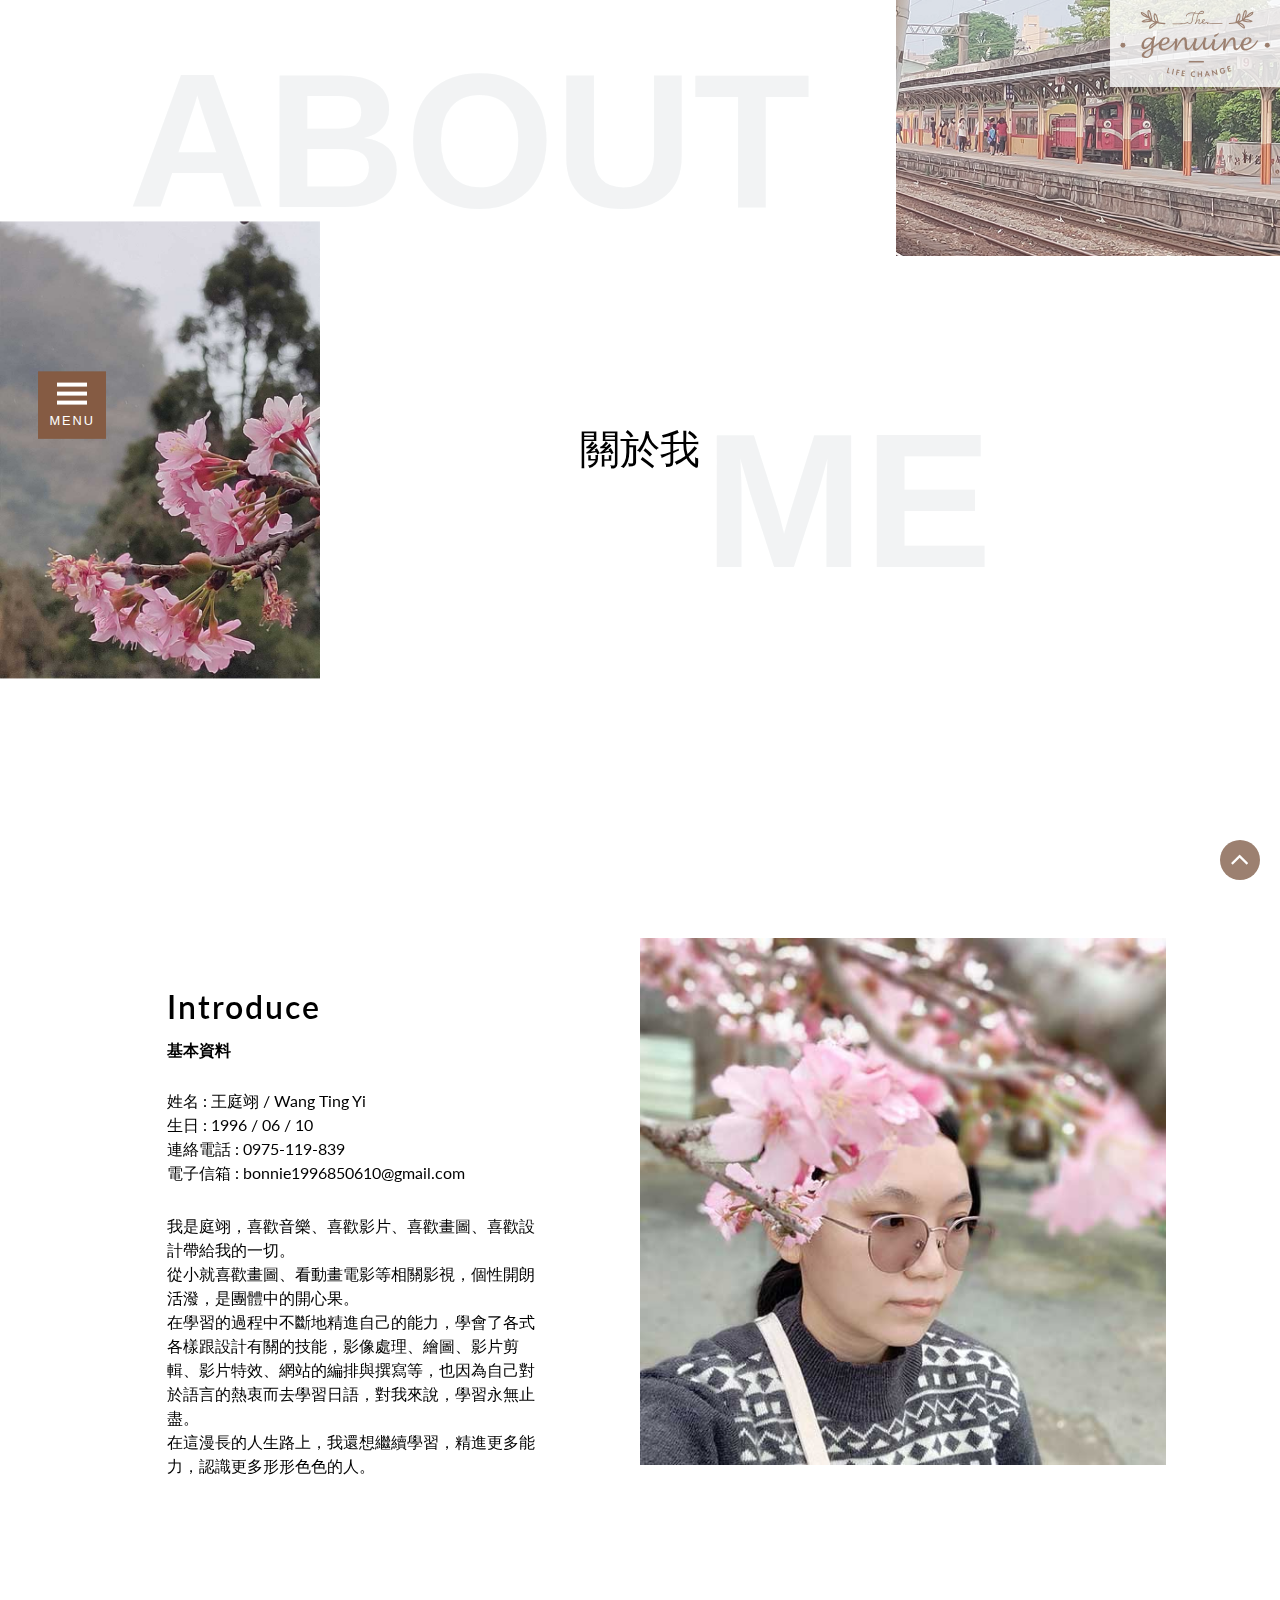
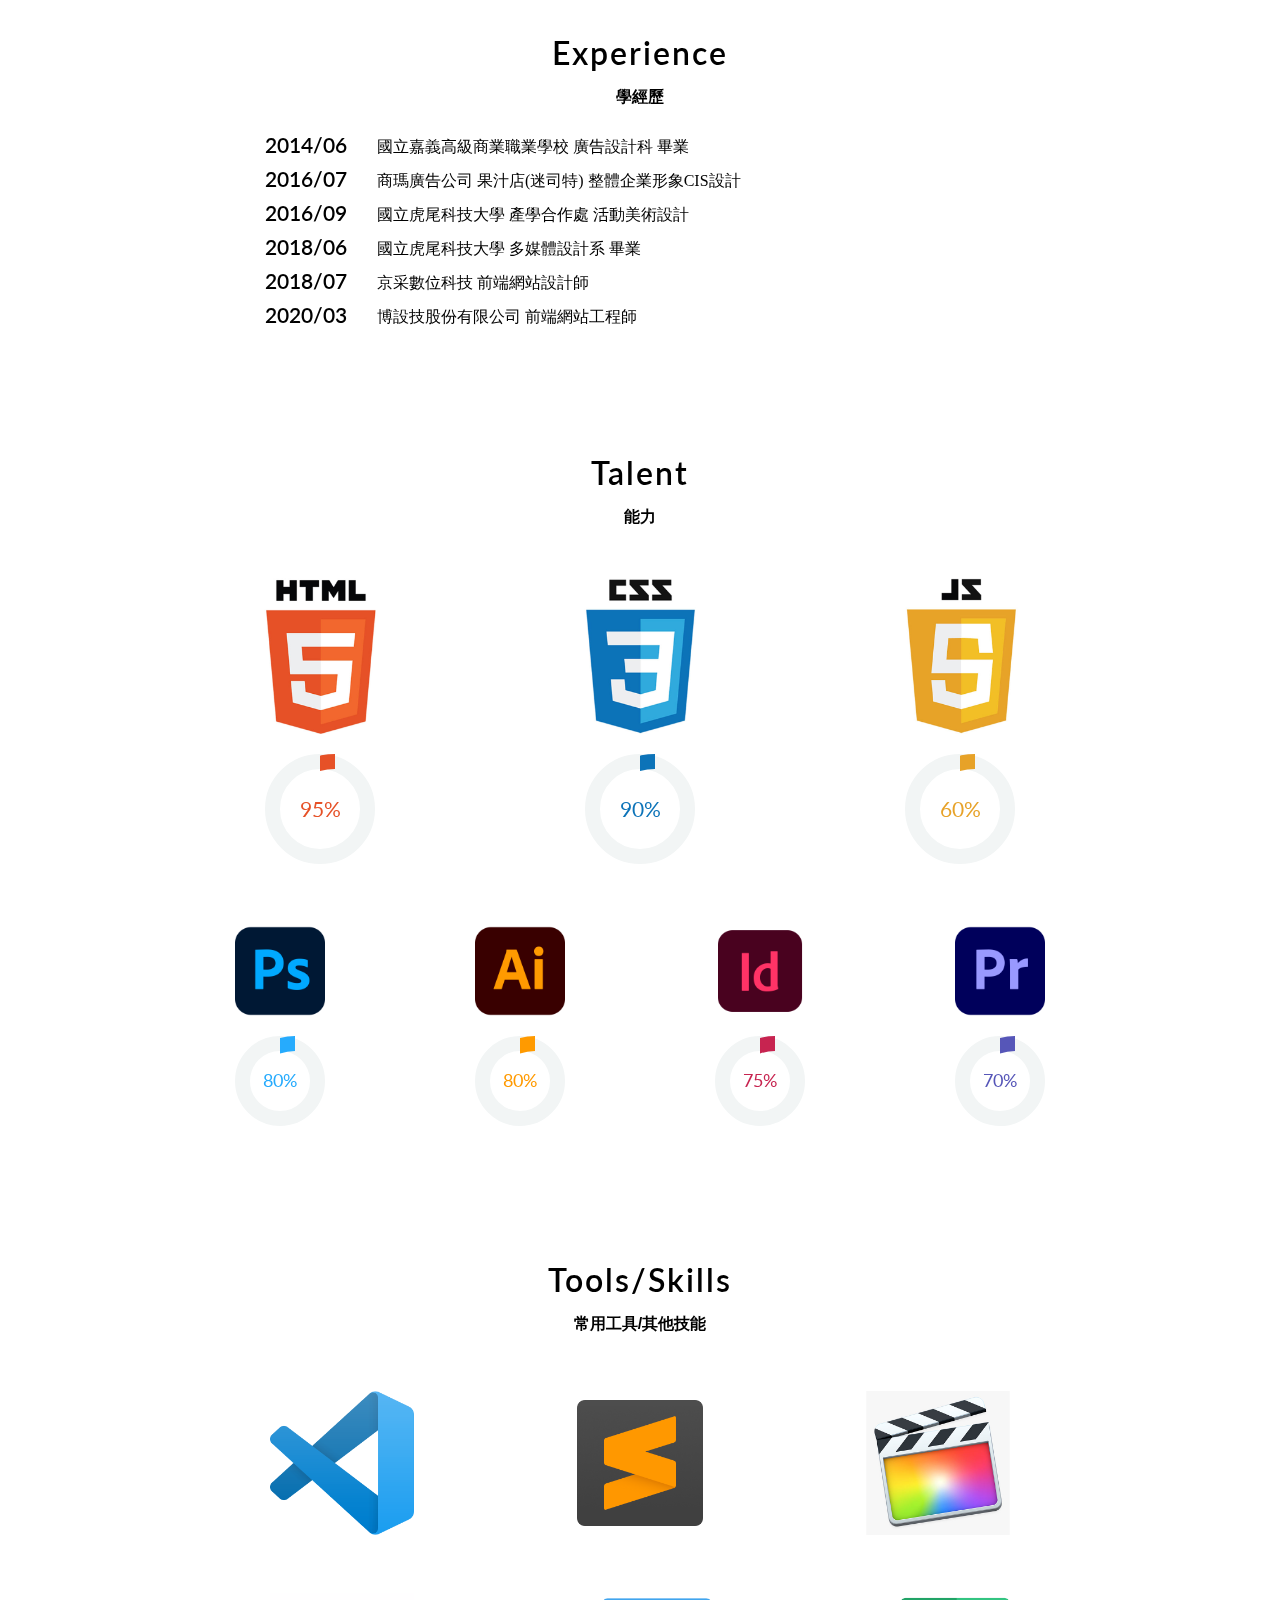
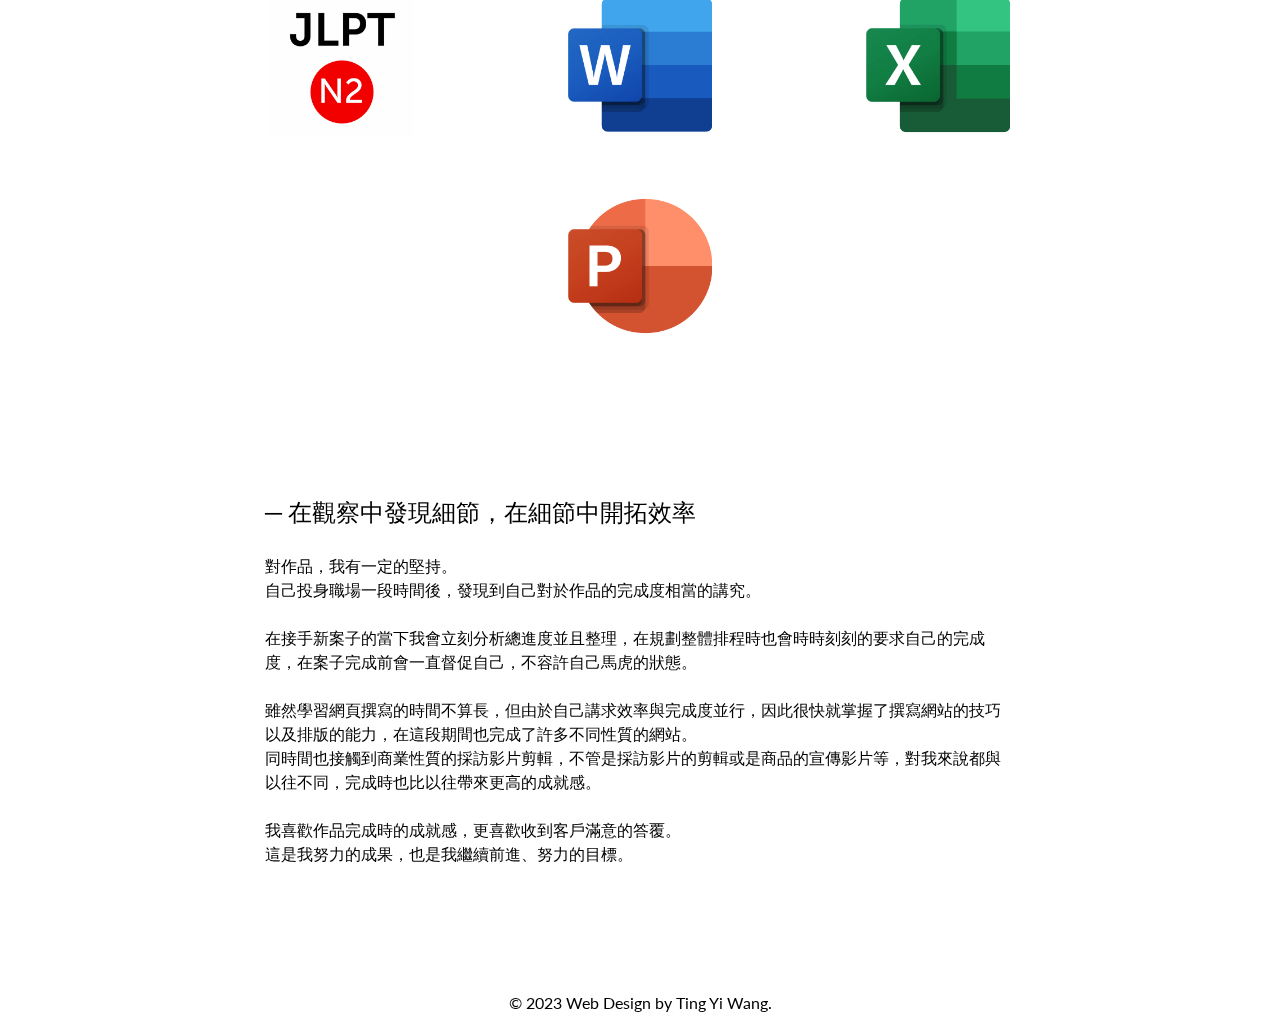
==== about.html @ 90ee5b75 "Add files via upload" ====
<!doctype html>
<html>
<head>
	<meta charset="utf-8">
	<meta name="viewport" content="width=device-width, initial-scale=1.0, user-scalable=no">
	<title>Genuine - About Me │ Unofficial Site</title>
	<meta name="keywords" content="關鍵字">
	<meta name="description" content="Portfolio Introduction By Ting Yi Wang">
	<meta name="robots" content="noindex">

	<link rel="icon" href="images/favicon.svg">
	<link rel="stylesheet" href="css/font-awesome.min.css">
	<link href="https://fonts.googleapis.com/css?family=Lato&display=swap" rel="stylesheet">
	<link rel="stylesheet" href="https://cdn.jsdelivr.net/npm/bootstrap@4.6.0/dist/css/bootstrap.min.css" integrity="sha384-B0vP5xmATw1+K9KRQjQERJvTumQW0nPEzvF6L/Z6nronJ3oUOFUFpCjEUQouq2+l" crossorigin="anonymous">
	<link rel="stylesheet" href="css/style.css">
	<link rel="stylesheet" href="css/index.css">
	<link rel="stylesheet" href="css/about.css">
	<link rel="stylesheet" href="css/progress.css">
	
	<script src="https://code.jquery.com/jquery-1.12.4.min.js" integrity="sha256-ZosEbRLbNQzLpnKIkEdrPv7lOy9C27hHQ+Xp8a4MxAQ=" crossorigin="anonymous"></script>
	<script src="js/browserUpdate.js"></script>
	<script src="js/style.js" ></script>
	<!--[if lt IE 9]><script src="http://html5shiv.googlecode.com/svn/trunk/html5.js"></script><![endif]-->
</head>

<body>

	<header>
		<div class="logo">
			<a href="index.html"><img src="images/logo.svg" alt="" width="100%"></a>
		</div>
	</header>

	<div class="burger">
		<div></div>
		<div></div>
		<div></div>
		<p>MENU</p>
	</div>

	<nav>
		
		<div class="menu">
			<div class="logo">
				<a href="index.html"><img src="images/logo.svg" alt="" width="100%"></a>
			</div>
			<ul>
				<li>
					<a href="index.html">HOME</a>
				</li>
				<li>
					<a href="about.html" target="_top">ABOUT</a>
					<p class="text tw">- 關於我</p>
				</li>
				<li>
					<a href="portfolio.html">Portfolio</a>
					<p class="text tw">- RWD網站設計</p>
					<p class="text tw">- 媒體宣傳 & 影音製作</p>
					<!-- <p class="text tw">- 平面設計</p> -->
				</li>
			</ul>
		</div>
	</nav>

	<div class="wrapper">
	
		<div class="container">

			<div class="topic">
				<h1 class="bg_font" unselectable="on">ABOUT</h1>
				<h1 class="bg_font" unselectable="on">ME</h1>
				<h2>關於我</h2>
				<img src="images/about/bg1.jpg" width="100%" alt="" class="bg1">
				<img src="images/about/bg2.jpg" width="100%" alt="" class="bg2">
			</div>

			<section class="basic">
				<div class="text">
					<div class="title">
						<h1 class="en">Introduce</h1>
						<h2 class="tw">基本資料</h2>
					</div>
					<img src="images/about/me.jpg" width="100%" alt="" class="sp">
					<p class="en">
						姓名 : 王庭翊 / Wang Ting Yi<br>
						生日 : 1996 / 06 / 10<br>
						連絡電話 : 0975-119-839<br>
						電子信箱 : bonnie1996850610@gmail.com
					</p>
					<p class="tw">
						我是庭翊，喜歡音樂、喜歡影片、喜歡畫圖、喜歡設計帶給我的一切。<br>
						從小就喜歡畫圖、看動畫電影等相關影視，個性開朗活潑，是團體中的開心果。<br>
						在學習的過程中不斷地精進自己的能力，學會了各式各樣跟設計有關的技能，影像處理、繪圖、影片剪輯、影片特效、網站的編排與撰寫等，也因為自己對於語言的熱衷而去學習日語，對我來說，學習永無止盡。<br>
						在這漫長的人生路上，我還想繼續學習，精進更多能力，認識更多形形色色的人。<br>
					</p>

				</div>
				<img src="images/about/me.jpg" width="100%" alt="" class="pc">
			</section>

			<section class="experience">
				<div class="title">
					<h1 class="en">Experience</h1>
					<h2 class="tw">學經歷</h2>
				</div>
				<ul>
					<li>
						<p class="year en">2014/06</p>
						<p class="school">國立嘉義高級商業職業學校 廣告設計科 畢業</p>
					</li>
					<li>
						<p class="year en">2016/07</p>
						<p class="school">商瑪廣告公司 果汁店(迷司特) 整體企業形象CIS設計</p>
					</li>
					<li>
						<p class="year en">2016/09</p>
						<p class="school">國立虎尾科技大學 產學合作處 活動美術設計</p>
					</li>
					<li>
						<p class="year en">2018/06</p>
						<p class="school">國立虎尾科技大學 多媒體設計系 畢業</p>
					</li>
					<li>
						<p class="year en">2018/07</p>
						<p class="school">京采數位科技 前端網站設計師</p>
					</li>
					<li>
						<p class="year en">2020/03</p>
						<p class="school">博設技股份有限公司 前端網站工程師</p>
					</li>
				</ul>
			</section>
			
			<section class="talent">

				<div class="title">
					<h1 class="en">Talent</h1>
					<h2 class="tw">能力</h2>
				</div>
				<ul class="three">
					<li>
						<img src="images/about/html.jpg" width="100%" alt="">
						<div class="progress html">
							<span class="progress-left">
								<span class="progress-bar"></span>
							</span>
							<span class="progress-right">
								<span class="progress-bar"></span>
							</span>
							<div class="progress-value en">95%</div>
						</div>
					</li>
					<li>
						<img src="images/about/css.jpg" width="100%" alt="">
						<div class="progress css">
							<span class="progress-left">
								<span class="progress-bar"></span>
							</span>
							<span class="progress-right">
								<span class="progress-bar"></span>
							</span>
							<div class="progress-value en">90%</div>
						</div>
					</li>
					<li>
						<img src="images/about/js.jpg" width="100%" alt="">
						<div class="progress js">
							<span class="progress-left">
								<span class="progress-bar"></span>
							</span>
							<span class="progress-right">
								<span class="progress-bar"></span>
							</span>
							<div class="progress-value en">60%</div>
						</div>
					</li>
				</ul>

				<ul>
					<li>
						<img src="images/about/photoshop.png" width="100%" alt="">
						<div class="progress ps">
							<span class="progress-left">
								<span class="progress-bar"></span>
							</span>
							<span class="progress-right">
								<span class="progress-bar"></span>
							</span>
							<div class="progress-value en">80%</div>
						</div>
					</li>
					<li>
						<img src="images/about/illustrator.png" width="100%" alt="">
						<div class="progress ai">
							<span class="progress-left">
								<span class="progress-bar"></span>
							</span>
							<span class="progress-right">
								<span class="progress-bar"></span>
							</span>
							<div class="progress-value en">80%</div>
						</div>
					</li>
					<li>
						<img src="images/about/indesign.png" width="100%" alt="">
						<div class="progress idd">
							<span class="progress-left">
								<span class="progress-bar"></span>
							</span>
							<span class="progress-right">
								<span class="progress-bar"></span>
							</span>
							<div class="progress-value en">75%</div>
						</div>
					</li>
					<li>
						<img src="images/about/premiere.png" width="100%" alt="">
						<div class="progress pr">
							<span class="progress-left">
								<span class="progress-bar"></span>
							</span>
							<span class="progress-right">
								<span class="progress-bar"></span>
							</span>
							<div class="progress-value en">70%</div>
						</div>
					</li>
				</ul>
			</section>

			<section class="tool">
				<div class="title">
					<h1 class="en">Tools/Skills</h1>
					<h2 class="tw">常用工具/其他技能</h2>
				</div>
				<ul>
					<li><img src="images/about/visual.png" width="100%" alt=""></li>
					<li><img src="images/about/sublime_text.png" width="100%" alt=""></li>
					<li><img src="images/about/finalcut.jpg" width="100%" alt=""></li>
					<li><img src="images/about/jlpt_n2.png" width="100%" alt=""></li>
					<li><img src="images/about/word.png" width="100%" alt=""></li>
					<li><img src="images/about/excel.png" width="100%" alt=""></li>
					<li><img src="images/about/powerpoint.png" width="100%" alt=""></li>
					
				</ul>
			</section>

			<section class="detail">
				<p class="cont">
					<span>─ 在觀察中發現細節，在細節中開拓效率</span><br>
					<br>
					對作品，我有一定的堅持。<br>
					自己投身職場一段時間後，發現到自己對於作品的完成度相當的講究。<br>
					<br>
					在接手新案子的當下我會立刻分析總進度並且整理，在規劃整體排程時也會時時刻刻的要求自己的完成度，在案子完成前會一直督促自己，不容許自己馬虎的狀態。<br>
					<br>
					雖然學習網頁撰寫的時間不算長，但由於自己講求效率與完成度並行，因此很快就掌握了撰寫網站的技巧以及排版的能力，在這段期間也完成了許多不同性質的網站。<br>
					同時間也接觸到商業性質的採訪影片剪輯，不管是採訪影片的剪輯或是商品的宣傳影片等，對我來說都與以往不同，完成時也比以往帶來更高的成就感。<br>
					<br>
					我喜歡作品完成時的成就感，更喜歡收到客戶滿意的答覆。<br>
					這是我努力的成果，也是我繼續前進、努力的目標。
				</p>
			</section>

					
		</div>

		
		

		<div class="scrolltop">
			<i class="fa fa-angle-up" aria-hidden="true"></i>
		</div>

	</div>

	<footer>
		<div class="inner en">© 2023 Web Design by Ting Yi Wang.</div>
	</footer>
		
	
</body>
</html>
---- css/style.css ----
@charset "UTF-8";
@import url("https://fonts.googleapis.com/css?family=Montserrat:200,300"); /* http://meyerweb.com/eric/tools/css/reset/ 
 * * v2.0 | 20110126
 * * License: none (public domain) */
@import url("https://fonts.googleapis.com/css?family=Roboto&display=swap");
html, body, div, span, applet, object, iframe, h1, h2, h3, h4, h5, h6, p,
blockquote, pre, a, abbr, acronym, address, big, cite, code, del, dfn, em,
img, ins, kbd, q, s, samp, small, strike, strong, sub, sup, tt, var, b, u, i,
center, dl, dt, dd, ol, ul, li,
fieldset, form, label, legend, table, caption, tbody, tfoot, thead, tr, th, td,
article, aside, canvas, details, embed, figure, figcaption,
footer, header, hgroup, menu, nav, output, ruby, section, summary, time, mark, audio, video {
  margin: 0;
  padding: 0;
  border: 0;
  font-size: 100%;
  font: inherit;
  vertical-align: baseline;
}

/* HTML5 display-role reset for older browsers */
article, aside, details, figcaption, figure, footer, header, hgroup, menu, nav, section {
  display: block;
}

body {
  line-height: 1;
}

ol, ul {
  list-style: none;
}

blockquote, q {
  quotes: none;
}

blockquote:before, blockquote:after {
  content: "";
  content: none;
}

q:before, q:after {
  content: "";
  content: none;
}

table {
  border-collapse: collapse;
  border-spacing: 0;
}

/* Customize
 * * ==========================================================================*/
html, body {
  height: 100%;
  /*for footer can be at least at the bottom of the browser window*/
}

a {
  text-decoration: none;
}

img {
  display: block;
}

/* OFTEN USED
 * *------------------------------- */
#browser {
  position: fixed;
  top: 0;
  left: 0;
  width: 100%;
  height: 100%;
  background: rgba(0, 0, 0, 0.8);
  z-index: 9999;
  cursor: pointer;
}

.browser_content {
  position: absolute;
  top: 50%;
  left: 50%;
  width: 500px;
  height: 260px;
  margin-left: -500px/2;
  margin-top: -260px/2;
  padding: 40px;
  margin: -170px 0 0 -290px;
  background: #FFF;
  border-radius: 5px;
  text-align: center;
}
.browser_content h1 {
  margin-bottom: 20px;
}
.browser_content p {
  margin-top: 30px;
}

.browser_note {
  color: #666;
  line-height: 1.7;
  padding: 0 20px;
}
.browser_note .autoWrap {
  display: inline-block;
}

.browser_chosen {
  position: relative;
  width: 480px;
  margin: 20px auto 0;
  overflow: hidden;
}
.browser_chosen a {
  float: left;
  margin: 0 28px 20px;
  color: #666;
  line-height: 1.7;
  font-size: 12px;
}

@media only screen and (max-width: 599px) {
  .browser_content {
    width: 100%;
    height: auto;
    padding: 40px 0 0;
    margin: -235px 0 0 -50%;
    border-radius: 0;
  }
  .browser_chosen {
    width: 240px;
  }
}
/* Set style
 * * ========================================================================== */
body {
  font-size: 14px;
  color: #000;
  font-family: "Lato", Arial, Helvetica, "微軟正黑體", sans-serif;
  background-color: #fff;
  overflow-x: hidden;
}
body::-moz-selection {
  background: #2d437c;
  color: #fff;
}
body::selection {
  background: #2d437c;
  color: #fff;
}

.en {
  font-family: "Lato", sans-serif;
}

.tw {
  font-family: "微軟正黑體", sans-serif;
}

.pc {
  display: block;
}

.sp {
  display: none;
}

header {
  position: absolute;
  top: 0;
  width: 100%;
  background: rgba(255, 255, 255, 0.8);
  z-index: 10;
}

.logo {
  position: fixed;
  top: 0;
  right: 0;
  background: rgba(255, 255, 255, 0.8);
}
.logo a {
  display: block;
  text-align: right;
  margin: 10px;
}
.logo a img {
  width: 150px;
  height: auto;
}

.burger {
  position: fixed;
  left: 3%;
  top: 45%;
  transform: translateY(-50%);
  z-index: 999;
  cursor: pointer;
  background: #855b43;
  border: 1px solid #855b43;
  padding: 10px;
  transition: left 0.5s;
}
.burger div {
  background: #fff;
  width: 30px;
  height: 4px;
  margin: 0 auto 5px;
  transition: rotate 1s, translate 1s;
}
.burger div:nth-child(2) {
  opacity: 1;
  transition: opacity 0.5s;
}
.burger p {
  font-family: Arial, Helvetica, sans-serif;
  font-size: 0.8rem;
  margin: 10px 0 0;
  text-align: center;
  letter-spacing: 2px;
  color: #fff;
}
.burger:hover {
  background: #fff;
}
.burger:hover div {
  background: #855b43;
}
.burger:hover p {
  color: #855b43;
}

nav .menu {
  position: fixed;
  width: 30%;
  height: 100vh;
  margin-right: 10%;
  z-index: 999;
  background: rgba(239, 241, 242, 0.9);
  left: -100%;
  transition: left 0.5s;
}
nav .menu ul {
  margin: 30% 0 0 10%;
}
nav .menu ul li {
  padding: 1% 0;
  margin-bottom: 5%;
}
nav .menu ul li a {
  display: block;
  color: #000;
  font-family: Arial, Helvetica, sans-serif;
  font-size: 2rem;
  font-weight: 600;
  letter-spacing: 2px;
  padding-bottom: 10px;
}
nav .menu ul li a:hover {
  color: #9c8070;
}
nav .menu ul li p {
  line-height: 1.5;
  color: #999;
}
nav .menu .logo {
  position: absolute;
  background: none;
  top: 3%;
  left: 3%;
}

.nav-open .menu {
  left: 0;
}
.nav-open .burger {
  left: 30%;
}
.nav-open .burger div:nth-child(1) {
  transform: rotate(45deg) translate(7px, 7px);
}
.nav-open .burger div:nth-child(2) {
  opacity: 0;
}
.nav-open .burger div:nth-child(3) {
  transform: rotate(-45deg) translate(5px, -5px);
}

::-moz-selection {
  background: #855b43;
  color: #fff;
}

::selection {
  background: #855b43;
  color: #fff;
}

.scrolltop {
  position: fixed;
  bottom: 20px;
  right: 20px;
  width: 40px;
  height: 40px;
  border-radius: 50%;
  background: #9c8070;
  z-index: 20;
  cursor: pointer;
}
.scrolltop:hover {
  background: #855b43;
}
.scrolltop i {
  font-size: 30px;
  padding: 3px 10px 8px;
  color: #fff;
}

footer .inner {
  position: relative;
  margin: 0 auto;
  background: #fff;
  height: 40px;
  text-align: center;
}

.wrapper {
  position: relative;
}

/*------------------------------------------
 * *             tablet 、 Mobile
 * *------------------------------------------*/
@media only screen and (max-width: 1200px) {
  nav .menu ul {
    margin: 50% 0 0 10%;
  }
}
@media only screen and (max-width: 720px) {
  .logo {
    left: 0;
  }
  .logo a img {
    width: 30%;
  }
  nav .menu {
    width: 50%;
    background: rgb(239, 241, 242);
  }
  nav .menu .logo a img {
    width: 50%;
  }
  nav .menu ul {
    margin: 25vw 0 0 10%;
  }
  .nav-open .burger {
    left: 50%;
  }
  .pc {
    display: none;
  }
  .sp {
    display: block;
  }
}
@media only screen and (max-width: 480px) {
  .burger div {
    width: 8vw;
    height: 0.8vw;
  }
  .burger p {
    font-size: 2.5vw;
  }
  nav .menu {
    width: 75%;
  }
  nav .menu ul {
    margin: 35vw 0 0 10%;
  }
  .nav-open .burger {
    left: 75%;
  }
}
---- css/index.css ----
@charset "UTF-8";
@import url("https://fonts.googleapis.com/css?family=Montserrat:200,300"); /* http://meyerweb.com/eric/tools/css/reset/ 
 * * v2.0 | 20110126
 * * License: none (public domain) */
html, body, div, span, applet, object, iframe, h1, h2, h3, h4, h5, h6, p,
blockquote, pre, a, abbr, acronym, address, big, cite, code, del, dfn, em,
img, ins, kbd, q, s, samp, small, strike, strong, sub, sup, tt, var, b, u, i,
center, dl, dt, dd, ol, ul, li,
fieldset, form, label, legend, table, caption, tbody, tfoot, thead, tr, th, td,
article, aside, canvas, details, embed, figure, figcaption,
footer, header, hgroup, menu, nav, output, ruby, section, summary, time, mark, audio, video {
  margin: 0;
  padding: 0;
  border: 0;
  font-size: 100%;
  font: inherit;
  vertical-align: baseline;
}

/* HTML5 display-role reset for older browsers */
article, aside, details, figcaption, figure, footer, header, hgroup, menu, nav, section {
  display: block;
}

body {
  line-height: 1;
}

ol, ul {
  list-style: none;
}

blockquote, q {
  quotes: none;
}

blockquote:before, blockquote:after {
  content: "";
  content: none;
}

q:before, q:after {
  content: "";
  content: none;
}

table {
  border-collapse: collapse;
  border-spacing: 0;
}

/* Customize
 * * ==========================================================================*/
html, body {
  height: 100%;
  /*for footer can be at least at the bottom of the browser window*/
}

a {
  text-decoration: none;
}

img {
  display: block;
}

/* OFTEN USED
 * *------------------------------- */
#browser {
  position: fixed;
  top: 0;
  left: 0;
  width: 100%;
  height: 100%;
  background: rgba(0, 0, 0, 0.8);
  z-index: 9999;
  cursor: pointer;
}

.browser_content {
  position: absolute;
  top: 50%;
  left: 50%;
  width: 500px;
  height: 260px;
  margin-left: -500px/2;
  margin-top: -260px/2;
  padding: 40px;
  margin: -170px 0 0 -290px;
  background: #FFF;
  border-radius: 5px;
  text-align: center;
}
.browser_content h1 {
  margin-bottom: 20px;
}
.browser_content p {
  margin-top: 30px;
}

.browser_note {
  color: #666;
  line-height: 1.7;
  padding: 0 20px;
}
.browser_note .autoWrap {
  display: inline-block;
}

.browser_chosen {
  position: relative;
  width: 480px;
  margin: 20px auto 0;
  overflow: hidden;
}
.browser_chosen a {
  float: left;
  margin: 0 28px 20px;
  color: #666;
  line-height: 1.7;
  font-size: 12px;
}

@media only screen and (max-width: 599px) {
  .browser_content {
    width: 100%;
    height: auto;
    padding: 40px 0 0;
    margin: -235px 0 0 -50%;
    border-radius: 0;
  }
  .browser_chosen {
    width: 240px;
  }
}
/* Set style
 * * ========================================================================== */
.topic {
  position: relative;
  height: 100vh;
}
.topic .bg_font {
  position: fixed;
  top: 5%;
  left: 10%;
  color: #eff1f2;
  opacity: 0.8;
  z-index: -1;
  font-family: Arial, Helvetica, sans-serif;
  font-weight: 600;
  font-size: 15vw;
  -webkit-user-select: none;
  -moz-user-select: none;
}
.topic .bg_font:nth-child(2) {
  top: 45%;
  left: 55%;
}
.topic .learn {
  position: absolute;
  top: 50%;
  left: 50%;
  transform: translate(-50%, -50%);
  z-index: 3;
}
.topic .learn img {
  width: 25vw;
  margin: 0 auto;
}
.topic .bg1 {
  position: absolute;
  top: 0;
  right: 0%;
  width: 30%;
  opacity: 0.8;
  z-index: 1;
  animation-name: MoveToRight;
  animation-duration: 2s;
}
@keyframes MoveToRight {
  from {
    right: -100%;
    opacity: 0;
  }
  to {
    right: 0%;
    opacity: 0.8;
  }
}
.topic .bg2 {
  position: absolute;
  top: 50%;
  left: 0%;
  transform: translateY(-50%);
  width: 25%;
  z-index: 1;
  animation-name: MoveToLeft;
  animation-duration: 2s;
}
@keyframes MoveToLeft {
  from {
    left: -100%;
    opacity: 0;
  }
  to {
    left: 0%;
    opacity: 1;
  }
}

#about {
  position: relative;
  display: flex;
  flex-wrap: wrap;
}
#about .bg {
  position: absolute;
  top: 0;
  left: 0;
  background: #eff1f2;
  width: 50%;
  height: 300px;
  z-index: -1;
}
#about .title {
  padding: 5% 10% 0 15%;
  width: 20%;
}
#about .title h1 {
  font-weight: 600;
  font-size: 2rem;
  letter-spacing: 2px;
  padding: 0 0 10px;
}
#about .title h2 {
  font-weight: 600;
  padding: 10px 0 0;
}
#about .cont {
  padding: 3% 0 0 0;
  width: 45%;
}
#about .cont p {
  line-height: 1.5;
  margin: 0 0 60px;
}
#about .cont .btn {
  position: relative;
  display: block;
  width: 80px;
  font-size: 1rem;
  font-weight: 600;
  letter-spacing: 2px;
  text-align: center;
  border: 1px #855b43 solid;
  background: #855b43;
  color: #fff;
  border-radius: 20px;
  padding: 10px 40px;
}
#about .cont .btn:hover {
  color: #855b43;
  background: #fff;
}

#work {
  position: relative;
  padding: 15% 0;
}
#work .title {
  text-align: center;
}
#work .title h1 {
  font-weight: 600;
  font-size: 2rem;
  letter-spacing: 2px;
  padding: 0 0 10px;
}
#work .title h2 {
  font-weight: 600;
  padding: 10px 0 0;
}
#work ul {
  position: relative;
  width: calc(90% - 100px);
  margin: 3% auto 6%;
  display: flex;
}
#work ul li {
  width: 40%;
  margin: 0 5%;
}
#work ul li img {
  width: 80%;
  margin: 0 auto;
}
#work ul li .t1 {
  text-align: center;
  font-size: 1.5rem;
  font-weight: 600;
  padding: 30px 0 20px;
}
#work ul li .t2 {
  line-height: 1.5;
  padding: 0 8%;
}
#work .btn {
  position: relative;
  display: block;
  width: 80px;
  font-size: 1rem;
  font-weight: 600;
  letter-spacing: 2px;
  text-align: center;
  border: 1px #855b43 solid;
  background: #855b43;
  color: #fff;
  border-radius: 20px;
  padding: 10px 40px;
  margin: 40px auto 0;
}
#work .btn:hover {
  background: #fff;
  color: #855b43;
}

/*------------------------------------------
 * *             tablet 、 Mobile
 * *------------------------------------------*/
@media only screen and (max-width: 1200px) {
  .topic .bg_font {
    top: 15%;
    left: 10%;
  }
  .topic .bg_font:nth-child(2) {
    top: 60%;
    left: 55%;
  }
  .topic .learn img {
    width: 35vw;
  }
  .topic .bg1, .topic .bg2 {
    width: 35%;
  }
  #about .title h1 {
    font-size: 3.5vw;
  }
  #about .title h2 {
    font-size: 1.8vw;
  }
  #about .bg {
    width: 50%;
    height: 25vw;
  }
  #about .cont p {
    margin: 0 0 10%;
  }
  #work .title h1 {
    font-size: 3.5vw;
  }
  #work .title h2 {
    font-size: 1.8vw;
  }
  #work ul {
    width: calc(95% - 100px);
    margin: 3% auto 8%;
  }
  #work ul li img {
    width: 100%;
  }
  #work ul li .t1 {
    padding: 10% 0 7%;
  }
  #work ul li .t2 {
    padding: 0;
  }
}
@media only screen and (max-width: 720px) {
  .topic .bg_font {
    font-size: 20vw;
    top: 20%;
    left: 8%;
  }
  .topic .bg_font:nth-child(2) {
    top: 65%;
    left: 50%;
  }
  .topic .learn {
    background: rgba(255, 255, 255, 0.75);
  }
  .topic .learn img {
    width: 55vw;
  }
  .topic .bg1, .topic .bg2 {
    width: 50%;
  }
  #about {
    display: block;
  }
  #about .title {
    width: 60%;
    margin: 9% auto 0;
    padding: 5% 0;
    text-align: center;
    background: #eff1f2;
  }
  #about .title h1 {
    font-size: 4vw;
  }
  #about .title h2 {
    font-size: 2.3vw;
    padding: 0;
  }
  #about .bg {
    left: 50%;
    transform: translateX(-50%);
  }
  #about .cont {
    width: 60%;
    margin: 0 auto;
    text-align: center;
    font-size: 2.5vw;
  }
  #about .cont .btn {
    margin: 0 auto;
  }
  #work .title {
    width: 60%;
    margin: 9% auto 0;
    padding: 5% 0;
    text-align: center;
    background: #eff1f2;
  }
  #work .title h1 {
    font-size: 4vw;
  }
  #work .title h2 {
    font-size: 2.3vw;
    padding: 0;
  }
  #work ul {
    display: block;
    margin: 8% auto;
  }
  #work ul li {
    width: 75%;
    margin: 5% auto 10%;
    padding: 0 10%;
  }
  #work ul li .t1 {
    padding: 6% 0 3%;
    font-size: 4vw;
  }
}
@media only screen and (max-width: 480px) {
  .topic .bg1, .topic .bg2 {
    width: 60%;
  }
  #about .title {
    width: 90%;
  }
  #about .title h1 {
    font-size: 6vw;
  }
  #about .title h2 {
    font-size: 4vw;
    padding: 0;
  }
  #about .cont {
    width: 90%;
    font-size: 4vw;
    padding: 0;
    margin: 10% auto 0;
  }
  #work .title {
    width: 90%;
  }
  #work .title h1 {
    font-size: 6vw;
  }
  #work .title h2 {
    font-size: 4vw;
  }
  #work ul {
    margin: 10% auto 0;
    width: 90%;
  }
  #work ul li {
    width: 100%;
    padding: 0;
    margin: 5% auto 15%;
  }
  #work ul li .t1 {
    padding: 8% 0 5%;
    font-size: 5.5vw;
  }
}
---- css/about.css ----
@charset "UTF-8";
@import url("https://fonts.googleapis.com/css?family=Montserrat:200,300"); /* http://meyerweb.com/eric/tools/css/reset/ 
 * * v2.0 | 20110126
 * * License: none (public domain) */
html, body, div, span, applet, object, iframe, h1, h2, h3, h4, h5, h6, p,
blockquote, pre, a, abbr, acronym, address, big, cite, code, del, dfn, em,
img, ins, kbd, q, s, samp, small, strike, strong, sub, sup, tt, var, b, u, i,
center, dl, dt, dd, ol, ul, li,
fieldset, form, label, legend, table, caption, tbody, tfoot, thead, tr, th, td,
article, aside, canvas, details, embed, figure, figcaption,
footer, header, hgroup, menu, nav, output, ruby, section, summary, time, mark, audio, video {
  margin: 0;
  padding: 0;
  border: 0;
  font-size: 100%;
  font: inherit;
  vertical-align: baseline;
}

/* HTML5 display-role reset for older browsers */
article, aside, details, figcaption, figure, footer, header, hgroup, menu, nav, section {
  display: block;
}

body {
  line-height: 1;
}

ol, ul {
  list-style: none;
}

blockquote, q {
  quotes: none;
}

blockquote:before, blockquote:after {
  content: "";
  content: none;
}

q:before, q:after {
  content: "";
  content: none;
}

table {
  border-collapse: collapse;
  border-spacing: 0;
}

/* Customize
 * * ==========================================================================*/
html, body {
  height: 100%;
  /*for footer can be at least at the bottom of the browser window*/
}

a {
  text-decoration: none;
}

img {
  display: block;
}

/* OFTEN USED
 * *------------------------------- */
#browser {
  position: fixed;
  top: 0;
  left: 0;
  width: 100%;
  height: 100%;
  background: rgba(0, 0, 0, 0.8);
  z-index: 9999;
  cursor: pointer;
}

.browser_content {
  position: absolute;
  top: 50%;
  left: 50%;
  width: 500px;
  height: 260px;
  margin-left: -500px/2;
  margin-top: -260px/2;
  padding: 40px;
  margin: -170px 0 0 -290px;
  background: #FFF;
  border-radius: 5px;
  text-align: center;
}
.browser_content h1 {
  margin-bottom: 20px;
}
.browser_content p {
  margin-top: 30px;
}

.browser_note {
  color: #666;
  line-height: 1.7;
  padding: 0 20px;
}
.browser_note .autoWrap {
  display: inline-block;
}

.browser_chosen {
  position: relative;
  width: 480px;
  margin: 20px auto 0;
  overflow: hidden;
}
.browser_chosen a {
  float: left;
  margin: 0 28px 20px;
  color: #666;
  line-height: 1.7;
  font-size: 12px;
}

@media only screen and (max-width: 599px) {
  .browser_content {
    width: 100%;
    height: auto;
    padding: 40px 0 0;
    margin: -235px 0 0 -50%;
    border-radius: 0;
  }
  .browser_chosen {
    width: 240px;
  }
}
/* Set style
 * * ========================================================================== */
.container {
  max-width: none;
  padding: 0;
}

label {
  padding-right: 10px;
  font-size: 1rem;
}

.topic {
  position: relative;
  height: 100vh;
}
.topic .bg_font {
  position: fixed;
  top: 5%;
  left: 10%;
  color: #eff1f2;
  opacity: 0.8;
  z-index: -1;
  font-family: Arial, Helvetica, sans-serif;
  font-weight: 600;
  font-size: 15vw;
  -webkit-user-select: none;
  -moz-user-select: none;
}
.topic .bg_font:nth-child(2) {
  top: 45%;
  left: 55%;
}
.topic h2 {
  position: absolute;
  top: 50%;
  left: 50%;
  transform: translate(-50%, -50%);
  text-align: center;
  font-size: 2.5rem;
  z-index: 3;
}
.topic .bg1 {
  position: absolute;
  top: 0;
  right: 0%;
  width: 30%;
  opacity: 0.8;
  z-index: 1;
  animation-name: MoveToRight;
  animation-duration: 2s;
}
@keyframes MoveToRight {
  from {
    right: -100%;
    opacity: 0;
  }
  to {
    right: 0%;
    opacity: 0.8;
  }
}
.topic .bg2 {
  position: absolute;
  top: 50%;
  left: 0%;
  transform: translateY(-50%);
  width: 25%;
  z-index: 1;
  animation-name: MoveToLeft;
  animation-duration: 2s;
}
@keyframes MoveToLeft {
  from {
    left: -100%;
    opacity: 0;
  }
  to {
    left: 0%;
    opacity: 1;
  }
}

section {
  width: calc(90% - 100px);
  z-index: 99;
  display: block;
}
section .title {
  text-align: center;
  margin-bottom: 30px;
}
section .title h1 {
  font-weight: 600;
  font-size: 2rem;
  letter-spacing: 2px;
  padding: 0 0 10px;
}
section .title h2 {
  font-weight: 600;
  padding: 10px 0 0;
}

.basic {
  margin: 3% auto;
  display: flex;
}
.basic .text {
  width: 50%;
  padding: 5% 10% 0 5%;
}
.basic .text .title {
  text-align: left;
}
.basic .text p {
  text-align: left;
  line-height: 1.5;
  margin: 30px 0;
}
.basic img {
  width: 50%;
  height: 100%;
}

.experience {
  margin: 10% auto;
}
.experience ul {
  position: relative;
  max-width: 750px;
  margin: 0 auto 60px;
}
.experience ul li {
  display: flex;
  margin-bottom: 10px;
}
.experience ul li .year {
  font-size: 1.3rem;
  font-weight: 600;
  padding-right: 30px;
}
.experience ul li .school {
  font-size: 1rem;
  line-height: 1.5;
}

.talent {
  margin: 10% auto;
}
.talent .title {
  margin-bottom: 5%;
}
.talent ul {
  position: relative;
  max-width: 960px;
  margin: 0 auto 5%;
  display: flex;
}
.talent ul li {
  width: 25%;
  justify-content: center;
  margin: 0 30px 10px;
}
.talent ul li img {
  width: 50%;
  margin: 0 auto;
}
.talent ul li .progress {
  width: 90px;
  height: 90px;
  line-height: 90px;
  margin: 20px auto 0;
}
.talent ul li .progress .progress-value {
  font-size: 1.1rem;
}
.talent .three li {
  width: 33%;
}
.talent .three li img {
  width: 60%;
}
.talent .three li .progress {
  width: 110px;
  height: 110px;
  line-height: 110px;
  margin: 20px auto 0;
}
.talent .three li .progress .progress-value {
  font-size: 1.3rem;
}

.tool {
  margin: 5% auto 10%;
}
.tool ul {
  position: relative;
  max-width: 960px;
  margin: 0 auto 5%;
  display: flex;
  flex-wrap: wrap;
  justify-content: center;
  align-items: center;
}
.tool ul li {
  width: 25%;
  padding: 3%;
}
.tool ul li img {
  display: block;
  width: 60%;
  margin: 0 auto;
}

.detail {
  position: relative;
  max-width: 750px;
  margin: 0 auto 10%;
}
.detail .cont {
  text-align: left;
  font-size: 1rem;
  line-height: 1.5;
}
.detail .cont span {
  font-size: 1.5rem;
}

/*------------------------------------------
 * *             tablet 、 Mobile
 * *------------------------------------------*/
@media only screen and (max-width: 1200px) {
  .topic .bg_font {
    top: 15%;
    left: 10%;
  }
  .topic .bg_font:nth-child(2) {
    top: 60%;
    left: 55%;
  }
  .topic .learn img {
    width: 35vw;
  }
  .topic .bg1, .topic .bg2 {
    width: 35%;
  }
  .talent ul li img {
    width: 75%;
  }
  .talent .three li img {
    width: 60%;
  }
}
@media only screen and (max-width: 720px) {
  .topic .bg_font {
    font-size: 20vw;
    top: 20%;
    left: 8%;
  }
  .topic .bg_font:nth-child(2) {
    top: 65%;
    left: 50%;
  }
  .topic h2 {
    background: rgba(255, 255, 255, 0.75);
    padding: 10px;
  }
  .topic .learn {
    background: rgba(255, 255, 255, 0.75);
  }
  .topic .learn img {
    width: 55vw;
  }
  .topic .bg1, .topic .bg2 {
    width: 50%;
  }
  section {
    width: 98%;
    margin: 3% 1%;
  }
  .basic .text {
    width: 100%;
    padding: 0;
  }
  .basic .text .title {
    text-align: center;
  }
  .basic .text p {
    width: 90%;
    margin: 30px auto;
  }
  .basic img {
    width: 90%;
    height: auto;
    margin: 0 auto;
  }
  .experience ul li {
    width: 90%;
    margin: 0 auto 10px;
  }
  .talent ul {
    max-width: none;
    width: 75%;
    margin: 0 auto 5%;
    flex-wrap: wrap;
  }
  .talent ul li {
    width: 48%;
    margin: 0 1% 10%;
  }
  .talent ul li img {
    width: 40%;
  }
  .talent .three {
    width: 100%;
  }
  .talent .three li {
    width: 30%;
    margin: 0 1.5% 10px;
  }
  .talent .three li img {
    width: 75%;
  }
  .tool ul {
    max-width: none;
    width: 75%;
    margin: 0 auto 5%;
  }
  .tool ul li {
    width: 31%;
    margin: 0 1% 10%;
  }
  .tool ul li img {
    width: 75%;
  }
  .detail {
    max-width: none;
    width: 90%;
    margin: 0 auto 10%;
  }
}
@media only screen and (max-width: 480px) {
  .topic .bg1, .topic .bg2 {
    width: 60%;
  }
  .talent ul li .progress {
    width: 90px;
    height: 90px;
    line-height: 90px;
  }
  .talent ul li img {
    width: 60%;
  }
  .talent .three {
    margin: 0 auto 10%;
  }
  .talent .three li {
    margin: 0 1.5%;
  }
  .talent .three li .progress {
    width: 90px;
    height: 90px;
    line-height: 90px;
  }
  .tool {
    margin: 5% auto;
  }
  .tool ul li img {
    width: 100%;
  }
}
---- css/progress.css ----
@charset "UTF-8";
@import url("https://fonts.googleapis.com/css?family=Montserrat:200,300"); /* http://meyerweb.com/eric/tools/css/reset/ 
 * * v2.0 | 20110126
 * * License: none (public domain) */
html, body, div, span, applet, object, iframe, h1, h2, h3, h4, h5, h6, p,
blockquote, pre, a, abbr, acronym, address, big, cite, code, del, dfn, em,
img, ins, kbd, q, s, samp, small, strike, strong, sub, sup, tt, var, b, u, i,
center, dl, dt, dd, ol, ul, li,
fieldset, form, label, legend, table, caption, tbody, tfoot, thead, tr, th, td,
article, aside, canvas, details, embed, figure, figcaption,
footer, header, hgroup, menu, nav, output, ruby, section, summary, time, mark, audio, video {
  margin: 0;
  padding: 0;
  border: 0;
  font-size: 100%;
  font: inherit;
  vertical-align: baseline;
}

/* HTML5 display-role reset for older browsers */
article, aside, details, figcaption, figure, footer, header, hgroup, menu, nav, section {
  display: block;
}

body {
  line-height: 1;
}

ol, ul {
  list-style: none;
}

blockquote, q {
  quotes: none;
}

blockquote:before, blockquote:after {
  content: "";
  content: none;
}

q:before, q:after {
  content: "";
  content: none;
}

table {
  border-collapse: collapse;
  border-spacing: 0;
}

/* Customize
 * * ==========================================================================*/
html, body {
  height: 100%;
  /*for footer can be at least at the bottom of the browser window*/
}

a {
  text-decoration: none;
}

img {
  display: block;
}

/* OFTEN USED
 * *------------------------------- */
#browser {
  position: fixed;
  top: 0;
  left: 0;
  width: 100%;
  height: 100%;
  background: rgba(0, 0, 0, 0.8);
  z-index: 9999;
  cursor: pointer;
}

.browser_content {
  position: absolute;
  top: 50%;
  left: 50%;
  width: 500px;
  height: 260px;
  margin-left: -500px/2;
  margin-top: -260px/2;
  padding: 40px;
  margin: -170px 0 0 -290px;
  background: #FFF;
  border-radius: 5px;
  text-align: center;
}
.browser_content h1 {
  margin-bottom: 20px;
}
.browser_content p {
  margin-top: 30px;
}

.browser_note {
  color: #666;
  line-height: 1.7;
  padding: 0 20px;
}
.browser_note .autoWrap {
  display: inline-block;
}

.browser_chosen {
  position: relative;
  width: 480px;
  margin: 20px auto 0;
  overflow: hidden;
}
.browser_chosen a {
  float: left;
  margin: 0 28px 20px;
  color: #666;
  line-height: 1.7;
  font-size: 12px;
}

@media only screen and (max-width: 599px) {
  .browser_content {
    width: 100%;
    height: auto;
    padding: 40px 0 0;
    margin: -235px 0 0 -50%;
    border-radius: 0;
  }
  .browser_chosen {
    width: 240px;
  }
}
/* Set style
 * * ========================================================================== */
.progress {
  width: 150px;
  height: 150px;
  line-height: 150px;
  background: none;
  margin: 0 auto;
  box-shadow: none;
  position: relative;
  vertical-align: baseline;
}
.progress:after {
  content: "";
  width: 100%;
  height: 100%;
  border-radius: 50%;
  border: 15px solid #f2f5f5;
  position: absolute;
  top: 0;
  left: 0;
  box-sizing: border-box;
}
.progress > span {
  width: 50%;
  height: 100%;
  overflow: hidden;
  position: absolute;
  top: 0;
  z-index: 1;
}
.progress .progress-left {
  left: 0;
}
.progress .progress-left .progress-bar {
  left: 100%;
  border-top-right-radius: 80px;
  border-bottom-right-radius: 80px;
  border-left: 0;
  transform-origin: center left;
}
.progress .progress-bar {
  width: 100%;
  height: 100%;
  background: none;
  border-width: 15px;
  border-style: solid;
  position: absolute;
  top: 0;
  display: flex;
  flex-direction: column;
  justify-content: center;
  overflow: hidden;
  color: #fff;
  text-align: center;
}
.progress .progress-right {
  right: 0;
}
.progress .progress-right .progress-bar {
  left: -100%;
  border-top-left-radius: 80px;
  border-bottom-left-radius: 80px;
  border-right: 0;
  transform-origin: center right;
  animation: loading-1 0.8s linear forwards;
}
.progress .progress-value {
  width: 100%;
  height: 100%;
  font-size: 24px;
  color: rgb(250, 245, 245);
  text-align: center;
  position: absolute;
}

@keyframes loading-1 {
  0% {
    transform: rotate(0deg);
  }
  100% {
    transform: rotate(180deg);
  }
}
@keyframes loading-95 {
  0% {
    transform: rotate(0deg);
  }
  100% {
    transform: rotate(162deg);
  }
}
@keyframes loading-90 {
  0% {
    transform: rotate(0deg);
  }
  100% {
    transform: rotate(144deg);
  }
}
@keyframes loading-85 {
  0% {
    transform: rotate(0deg);
  }
  100% {
    transform: rotate(126deg);
  }
}
@keyframes loading-80 {
  0% {
    transform: rotate(0deg);
  }
  100% {
    transform: rotate(108deg);
  }
}
@keyframes loading-75 {
  0% {
    transform: rotate(0deg);
  }
  100% {
    transform: rotate(90deg);
  }
}
@keyframes loading-70 {
  0% {
    transform: rotate(0deg);
  }
  100% {
    transform: rotate(72deg);
  }
}
@keyframes loading-60 {
  0% {
    transform: rotate(0deg);
  }
  100% {
    transform: rotate(36deg);
  }
}
.html .progress-bar {
  border-color: #e65127;
}
.html .progress-left .progress-bar {
  animation: loading-95 0.5s linear forwards 0.8s;
}
.html .progress-value {
  color: #e65127;
}

.css .progress-bar {
  border-color: #0c73b8;
}
.css .progress-left .progress-bar {
  animation: loading-90 0.5s linear forwards 0.8s;
}
.css .progress-value {
  color: #0c73b8;
}

.js .progress-bar {
  border-color: #e7a228;
}
.js .progress-left .progress-bar {
  animation: loading-60 0.5s linear forwards 0.8s;
}
.js .progress-value {
  color: #e7a228;
}

.ps .progress-bar {
  border-color: #26abfd;
}
.ps .progress-left .progress-bar {
  animation: loading-80 0.5s linear forwards 0.8s;
}
.ps .progress-value {
  color: #26abfd;
}

.ai .progress-bar {
  border-color: #ff9a00;
}
.ai .progress-left .progress-bar {
  animation: loading-80 0.5s linear forwards 0.8s;
}
.ai .progress-value {
  color: #ff9a00;
}

.idd .progress-bar {
  border-color: #c72450;
}
.idd .progress-left .progress-bar {
  animation: loading-75 0.5s linear forwards 0.8s;
}
.idd .progress-value {
  color: #c72450;
}

.pr .progress-bar {
  border-color: #5656b8;
}
.pr .progress-left .progress-bar {
  animation: loading-70 0.5s linear forwards 0.8s;
}
.pr .progress-value {
  color: #5656b8;
}

/*------------------------------------------
 * *             tablet 、 Mobile
 * *------------------------------------------*/
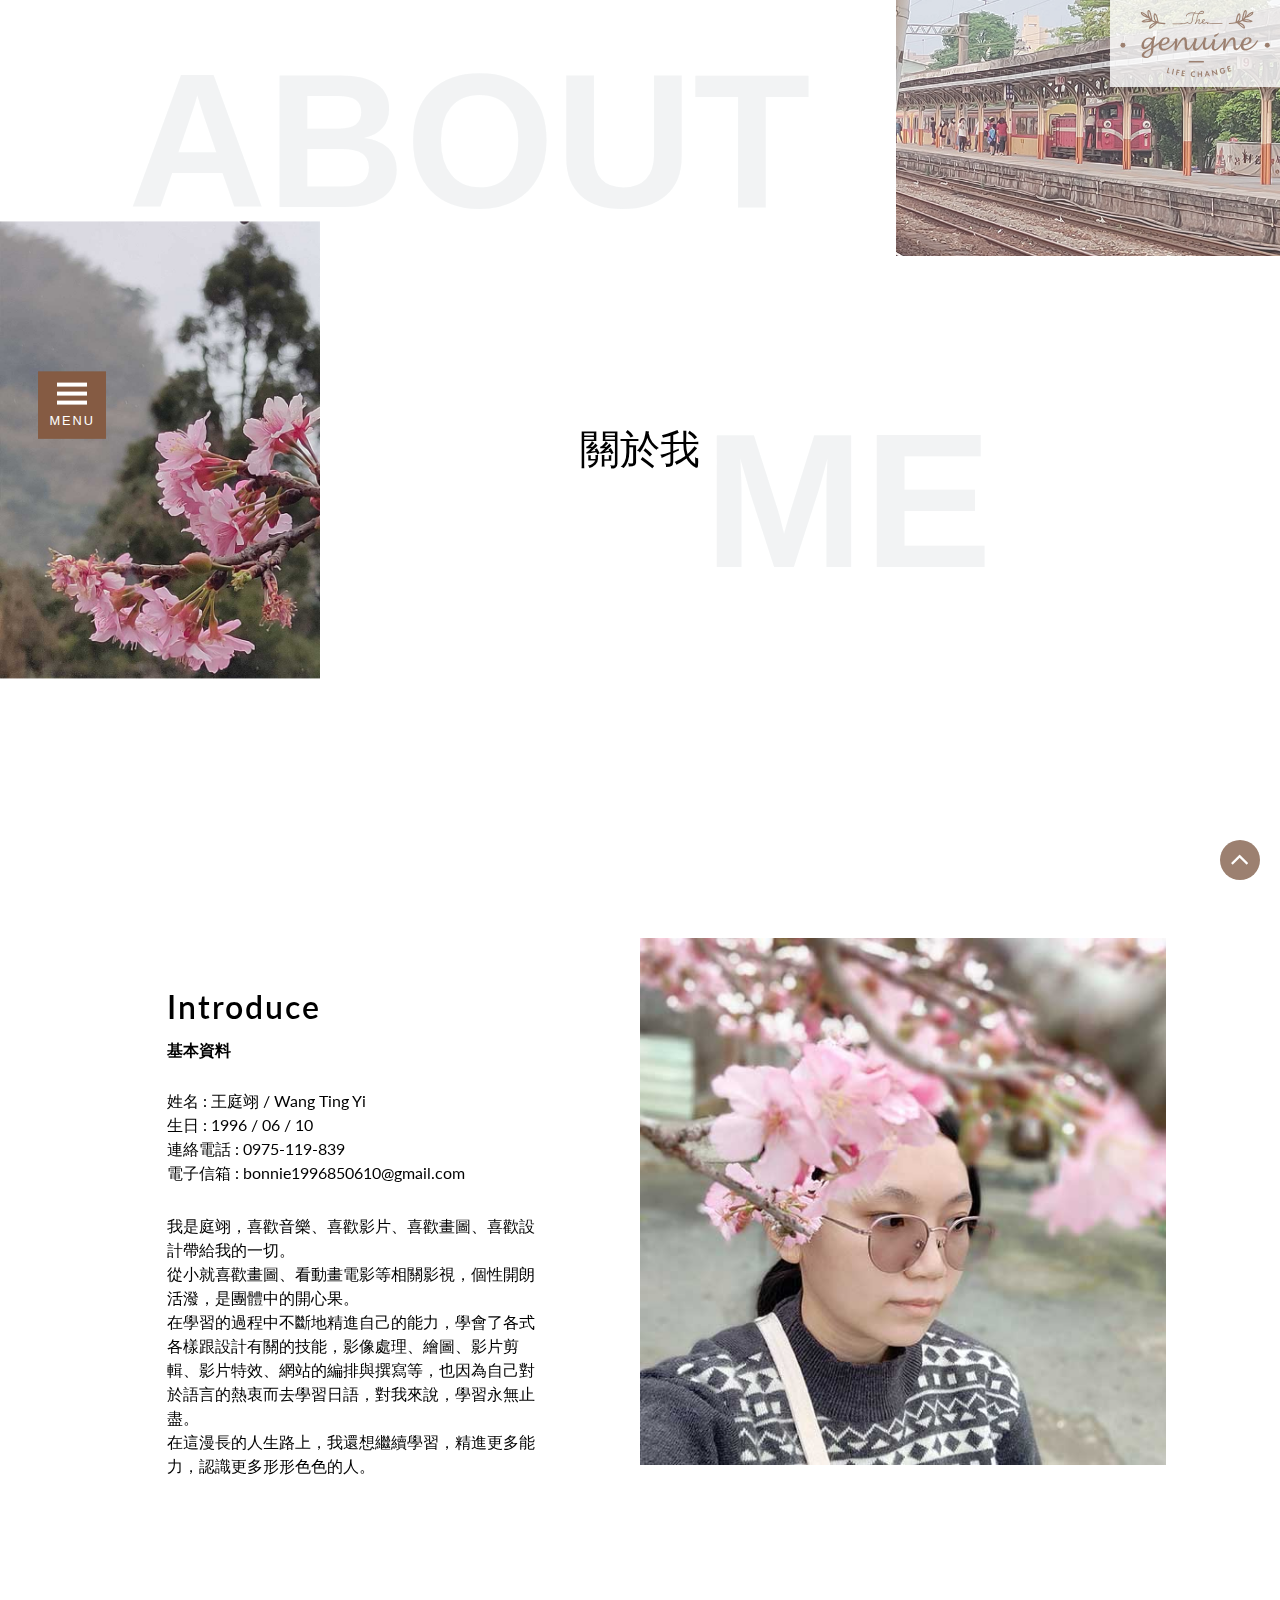
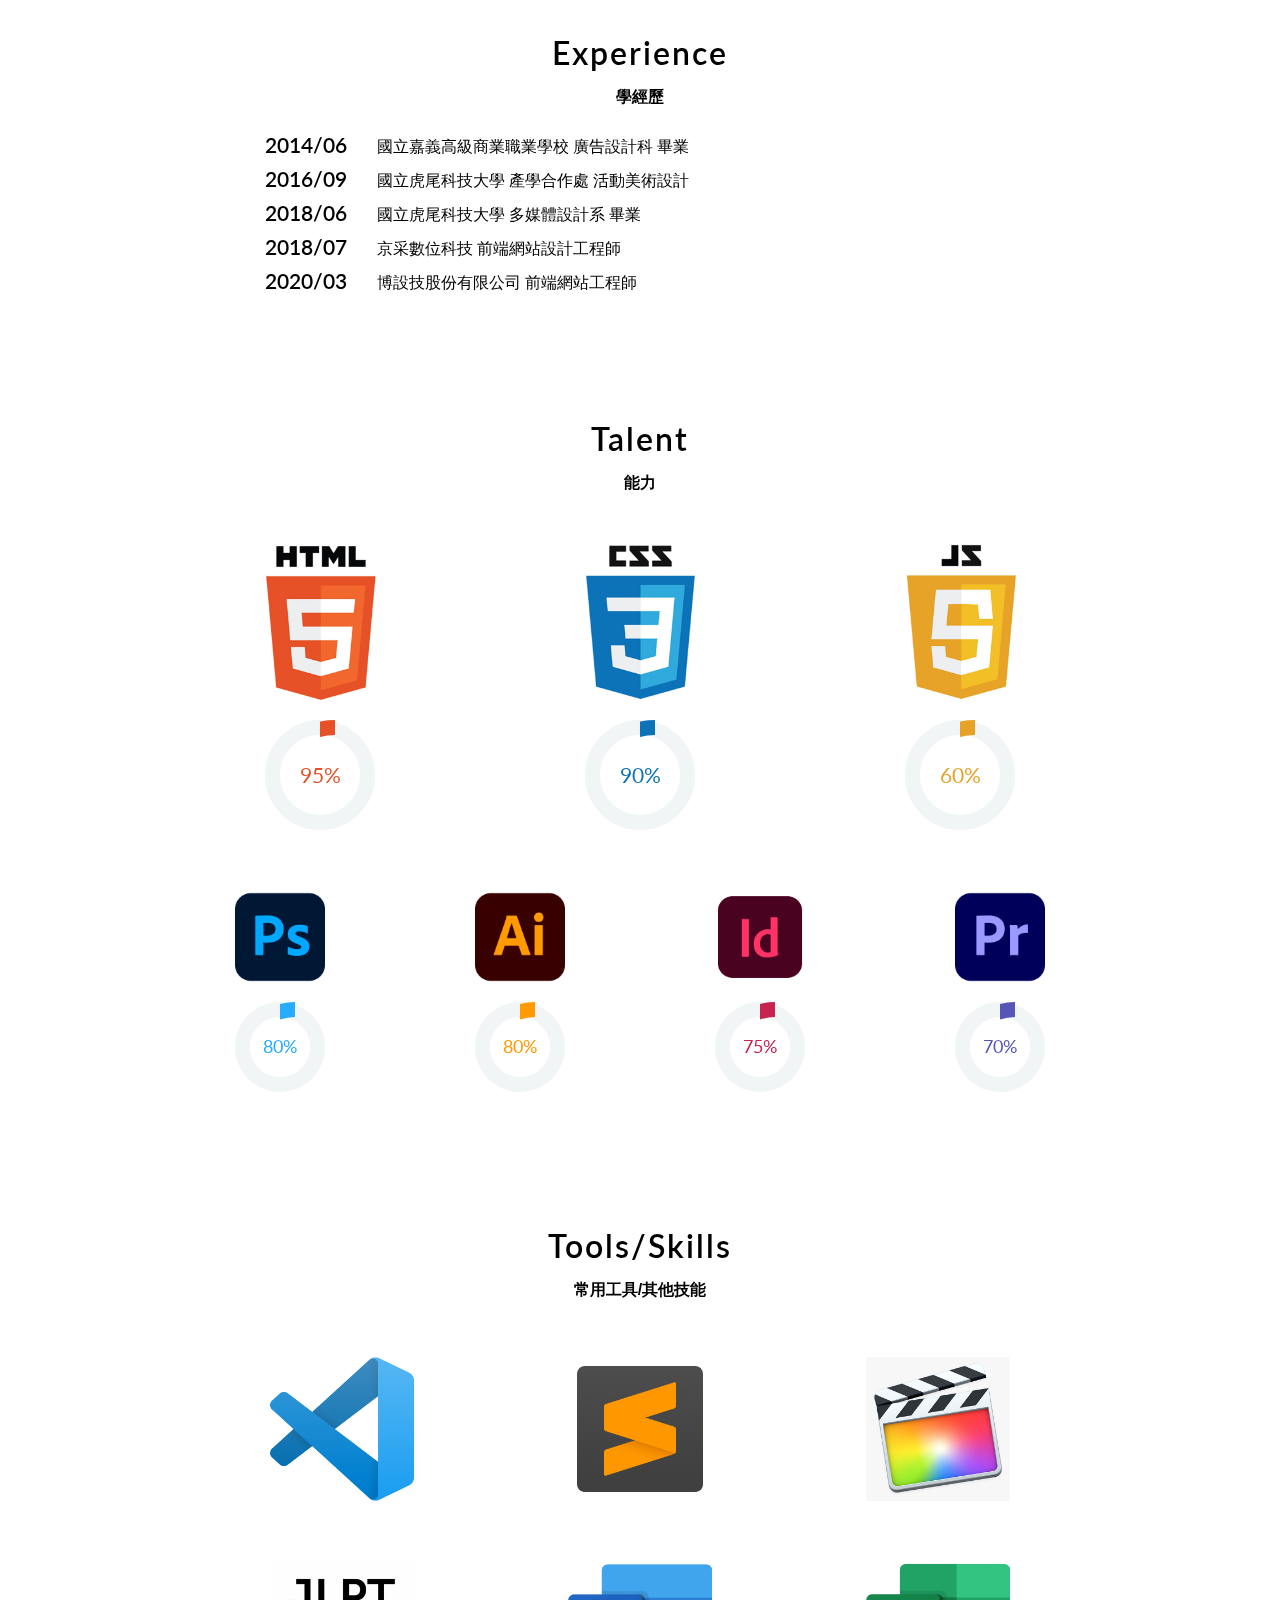
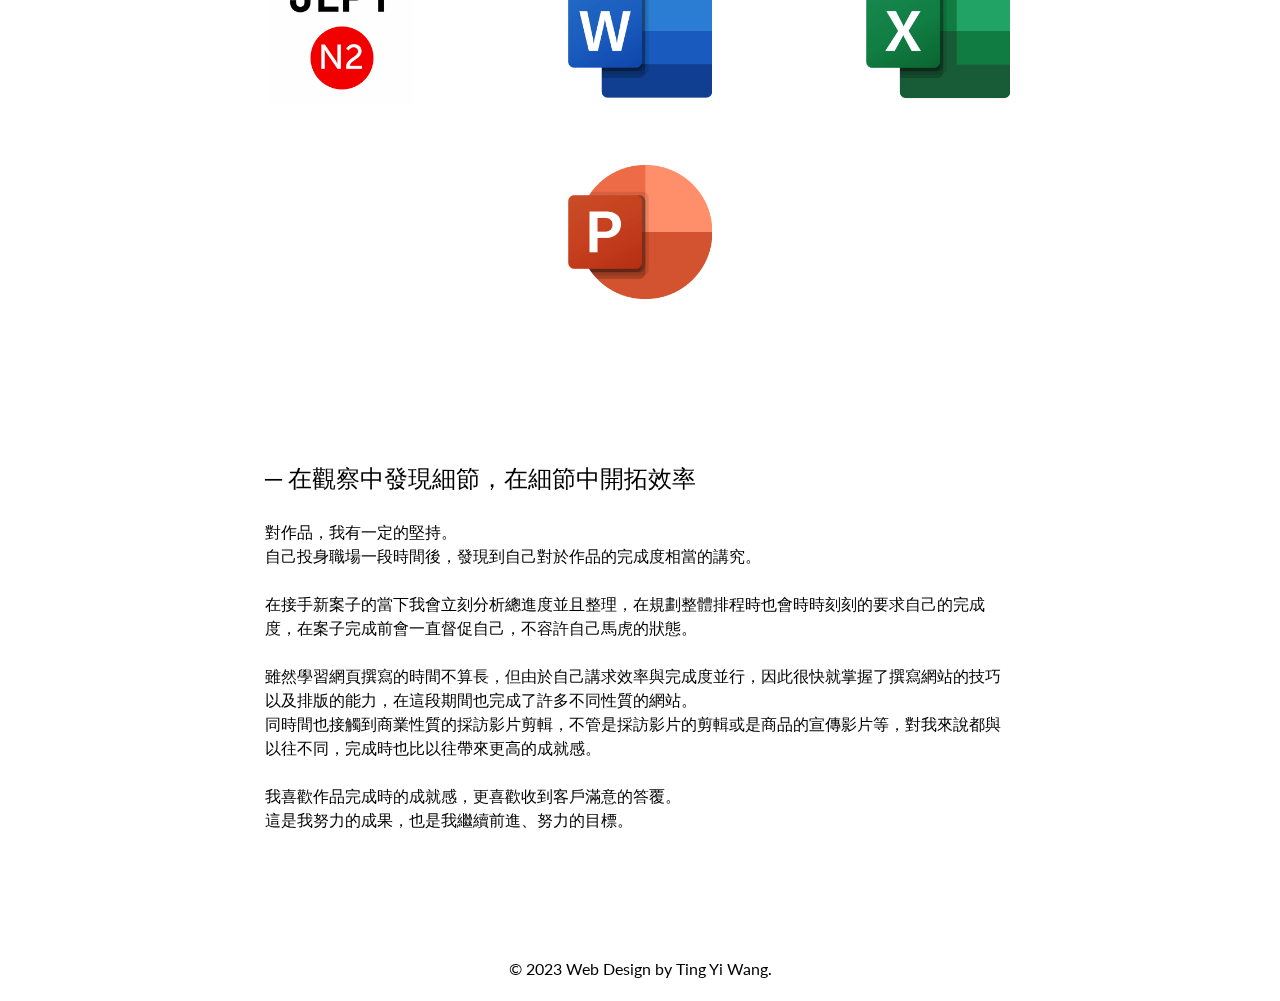
==== commit 8d95abb0: "Add files via upload" ====
--- a/about.html
+++ b/about.html
@@ -109,10 +109,6 @@
 						<p class="school">國立嘉義高級商業職業學校 廣告設計科 畢業</p>
 					</li>
 					<li>
-						<p class="year en">2016/07</p>
-						<p class="school">商瑪廣告公司 果汁店(迷司特) 整體企業形象CIS設計</p>
-					</li>
-					<li>
 						<p class="year en">2016/09</p>
 						<p class="school">國立虎尾科技大學 產學合作處 活動美術設計</p>
 					</li>
@@ -122,7 +118,7 @@
 					</li>
 					<li>
 						<p class="year en">2018/07</p>
-						<p class="school">京采數位科技 前端網站設計師</p>
+						<p class="school">京采數位科技 前端網站設計工程師</p>
 					</li>
 					<li>
 						<p class="year en">2020/03</p>
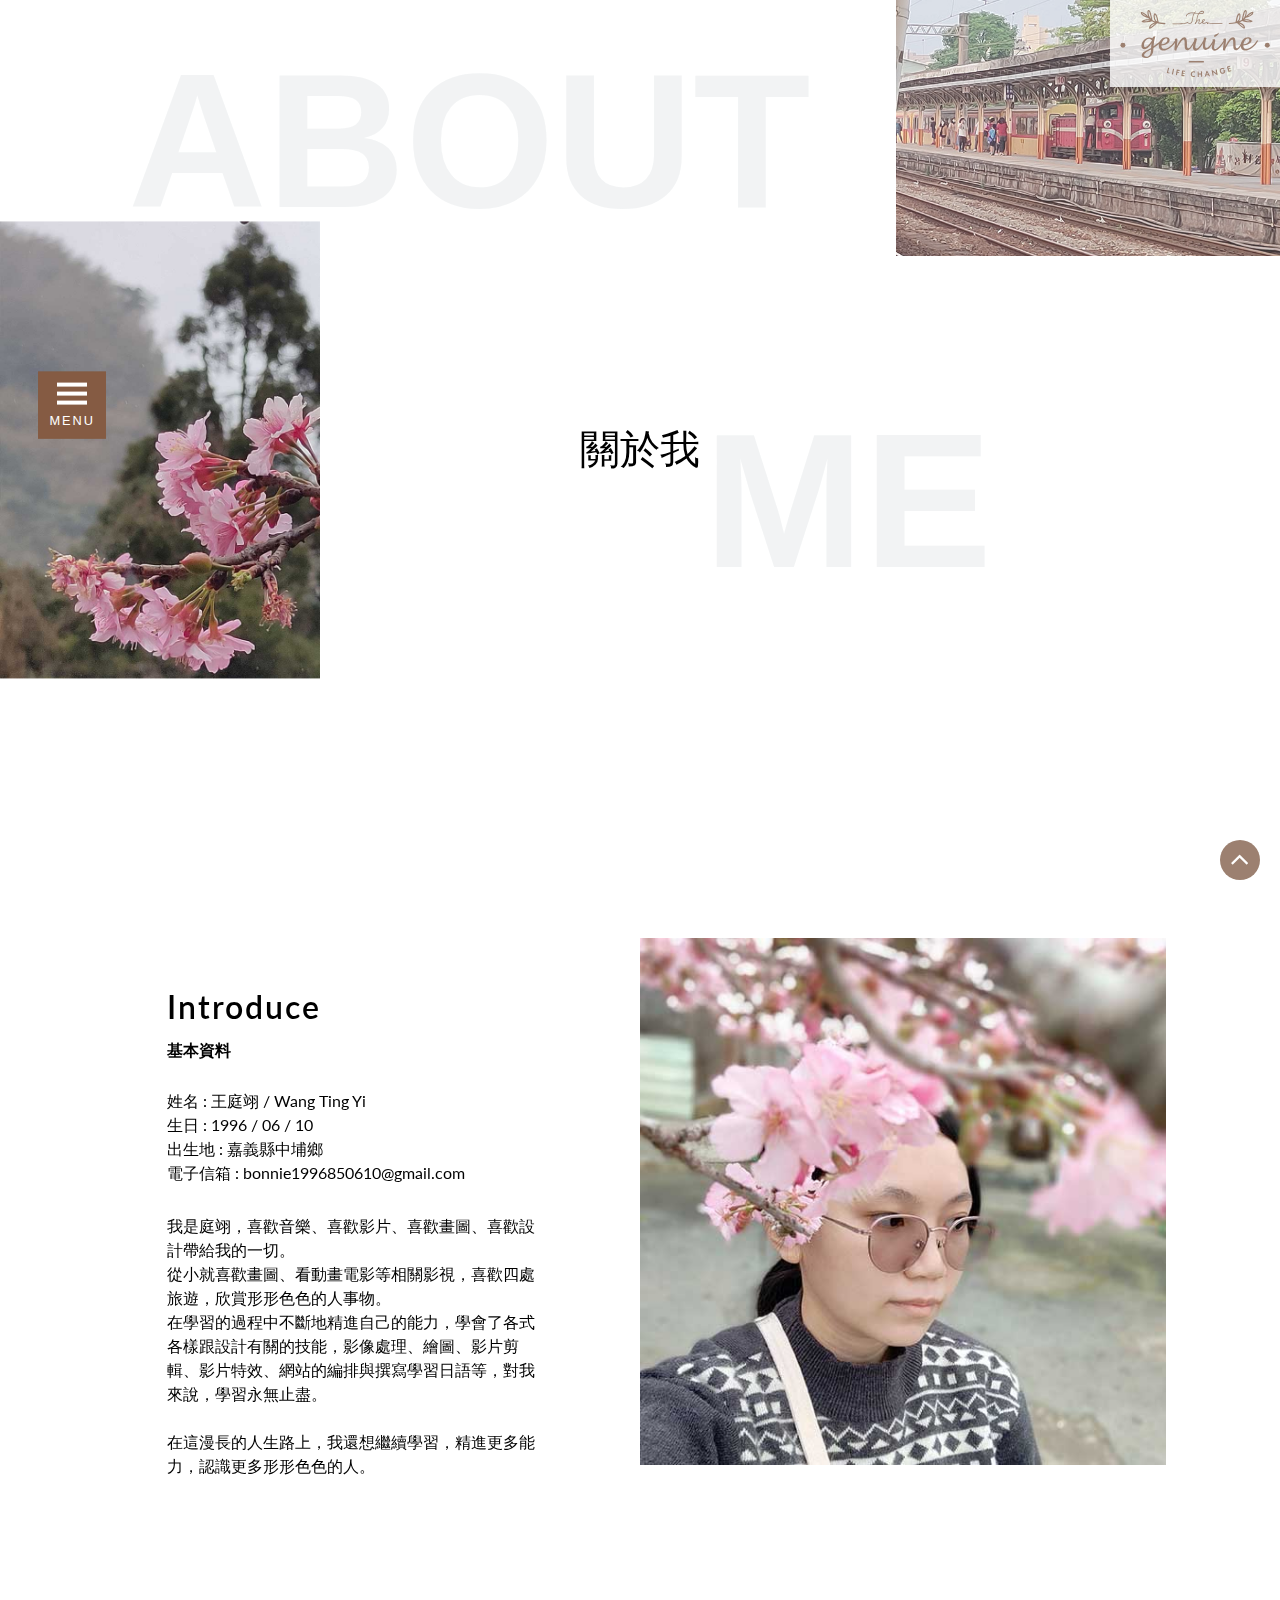
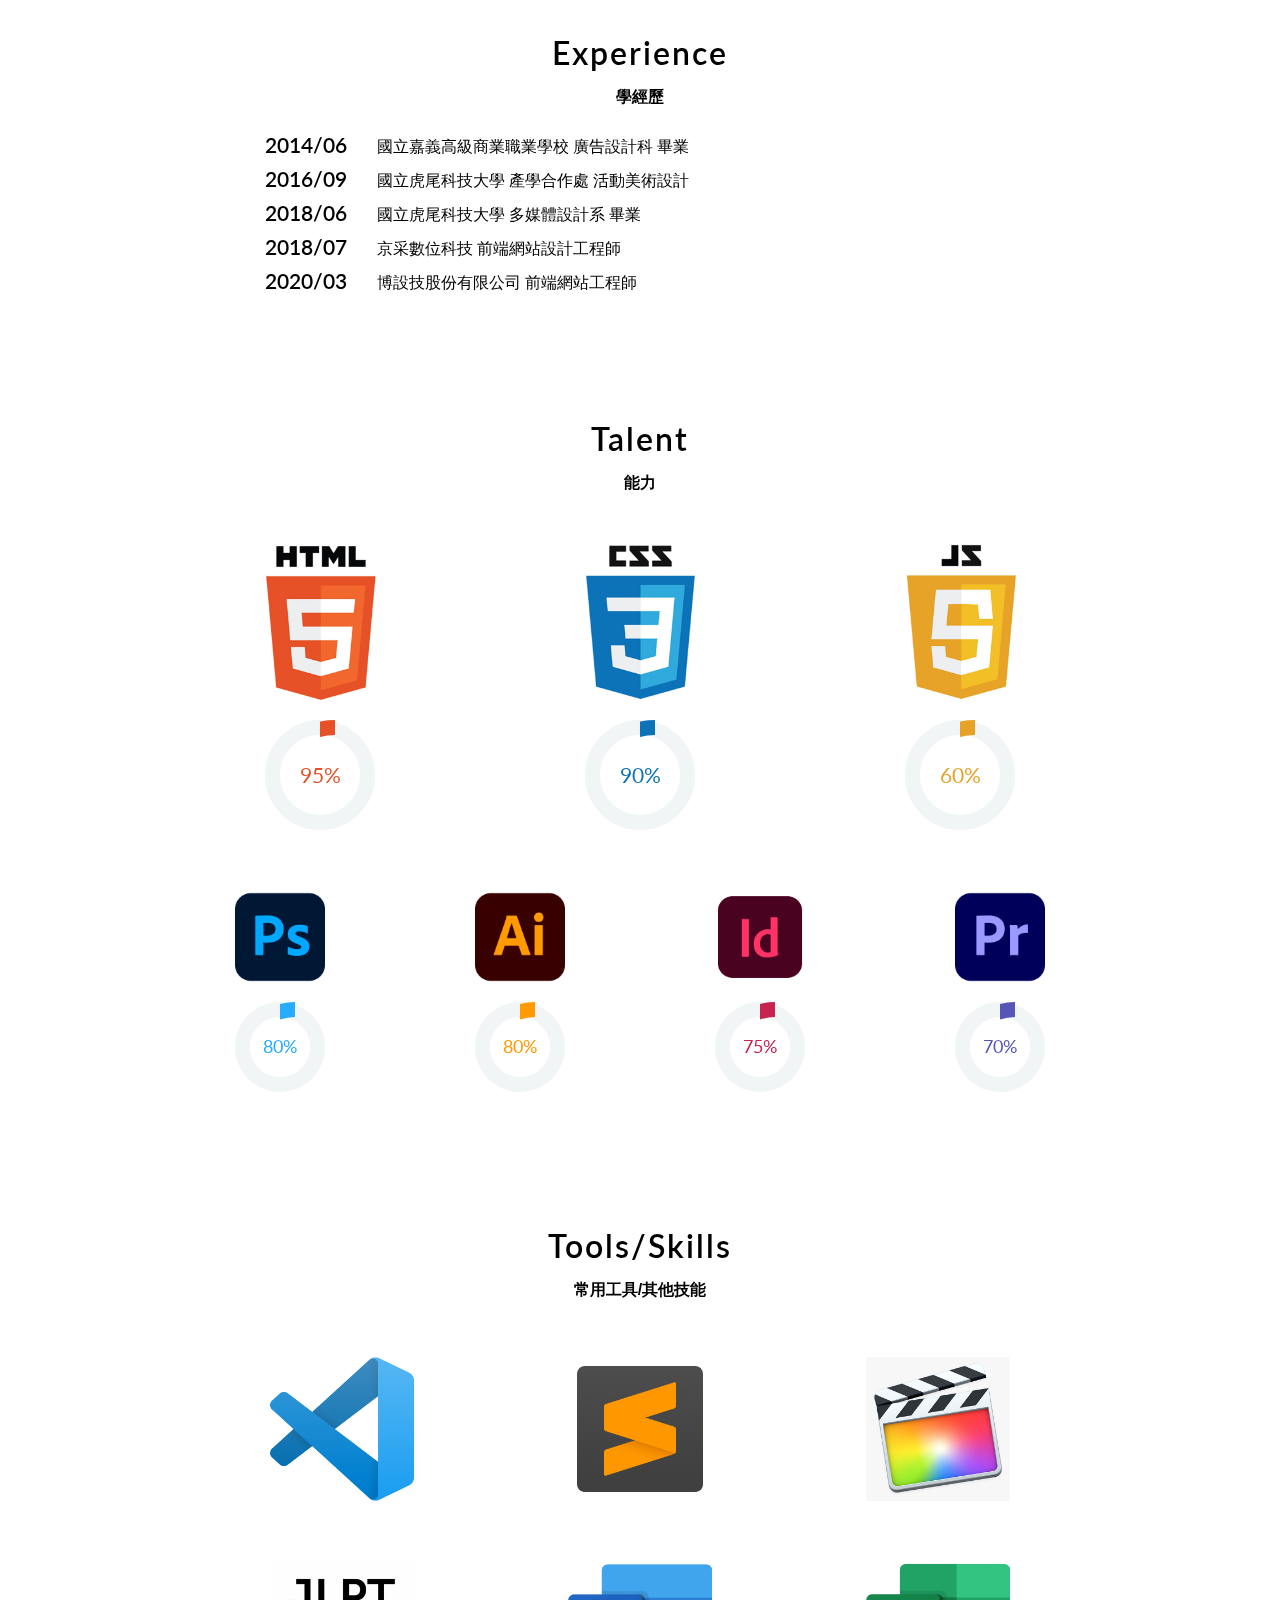
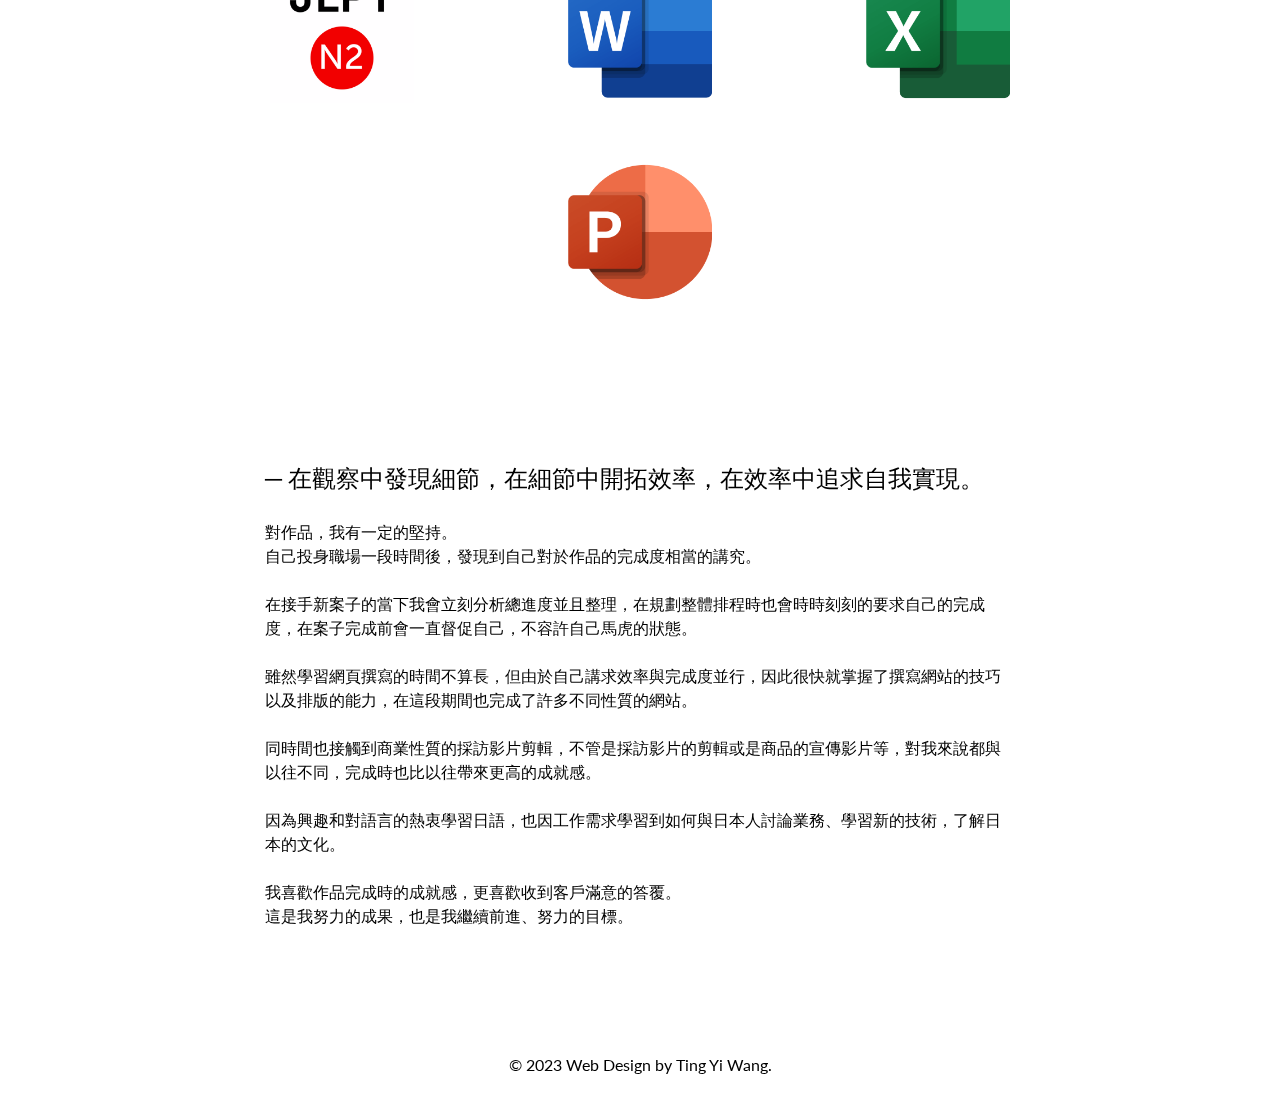
==== commit 6d65aa8e: "Add files via upload" ====
--- a/about.html
+++ b/about.html
@@ -84,13 +84,14 @@
 					<p class="en">
 						姓名 : 王庭翊 / Wang Ting Yi<br>
 						生日 : 1996 / 06 / 10<br>
-						連絡電話 : 0975-119-839<br>
+						出生地 : 嘉義縣中埔鄉<br>
 						電子信箱 : bonnie1996850610@gmail.com
 					</p>
 					<p class="tw">
 						我是庭翊，喜歡音樂、喜歡影片、喜歡畫圖、喜歡設計帶給我的一切。<br>
-						從小就喜歡畫圖、看動畫電影等相關影視，個性開朗活潑，是團體中的開心果。<br>
-						在學習的過程中不斷地精進自己的能力，學會了各式各樣跟設計有關的技能，影像處理、繪圖、影片剪輯、影片特效、網站的編排與撰寫等，也因為自己對於語言的熱衷而去學習日語，對我來說，學習永無止盡。<br>
+						從小就喜歡畫圖、看動畫電影等相關影視，喜歡四處旅遊，欣賞形形色色的人事物。<br>
+						在學習的過程中不斷地精進自己的能力，學會了各式各樣跟設計有關的技能，影像處理、繪圖、影片剪輯、影片特效、網站的編排與撰寫學習日語等，對我來說，學習永無止盡。<br>
+						<br>
 						在這漫長的人生路上，我還想繼續學習，精進更多能力，認識更多形形色色的人。<br>
 					</p>
 
@@ -243,7 +244,7 @@
 
 			<section class="detail">
 				<p class="cont">
-					<span>─ 在觀察中發現細節，在細節中開拓效率</span><br>
+					<span>─ 在觀察中發現細節，在細節中開拓效率，在效率中追求自我實現。</span><br>
 					<br>
 					對作品，我有一定的堅持。<br>
 					自己投身職場一段時間後，發現到自己對於作品的完成度相當的講究。<br>
@@ -251,7 +252,10 @@
 					在接手新案子的當下我會立刻分析總進度並且整理，在規劃整體排程時也會時時刻刻的要求自己的完成度，在案子完成前會一直督促自己，不容許自己馬虎的狀態。<br>
 					<br>
 					雖然學習網頁撰寫的時間不算長，但由於自己講求效率與完成度並行，因此很快就掌握了撰寫網站的技巧以及排版的能力，在這段期間也完成了許多不同性質的網站。<br>
+					<br>
 					同時間也接觸到商業性質的採訪影片剪輯，不管是採訪影片的剪輯或是商品的宣傳影片等，對我來說都與以往不同，完成時也比以往帶來更高的成就感。<br>
+					<br>
+					因為興趣和對語言的熱衷學習日語，也因工作需求學習到如何與日本人討論業務、學習新的技術，了解日本的文化。<br>
 					<br>
 					我喜歡作品完成時的成就感，更喜歡收到客戶滿意的答覆。<br>
 					這是我努力的成果，也是我繼續前進、努力的目標。
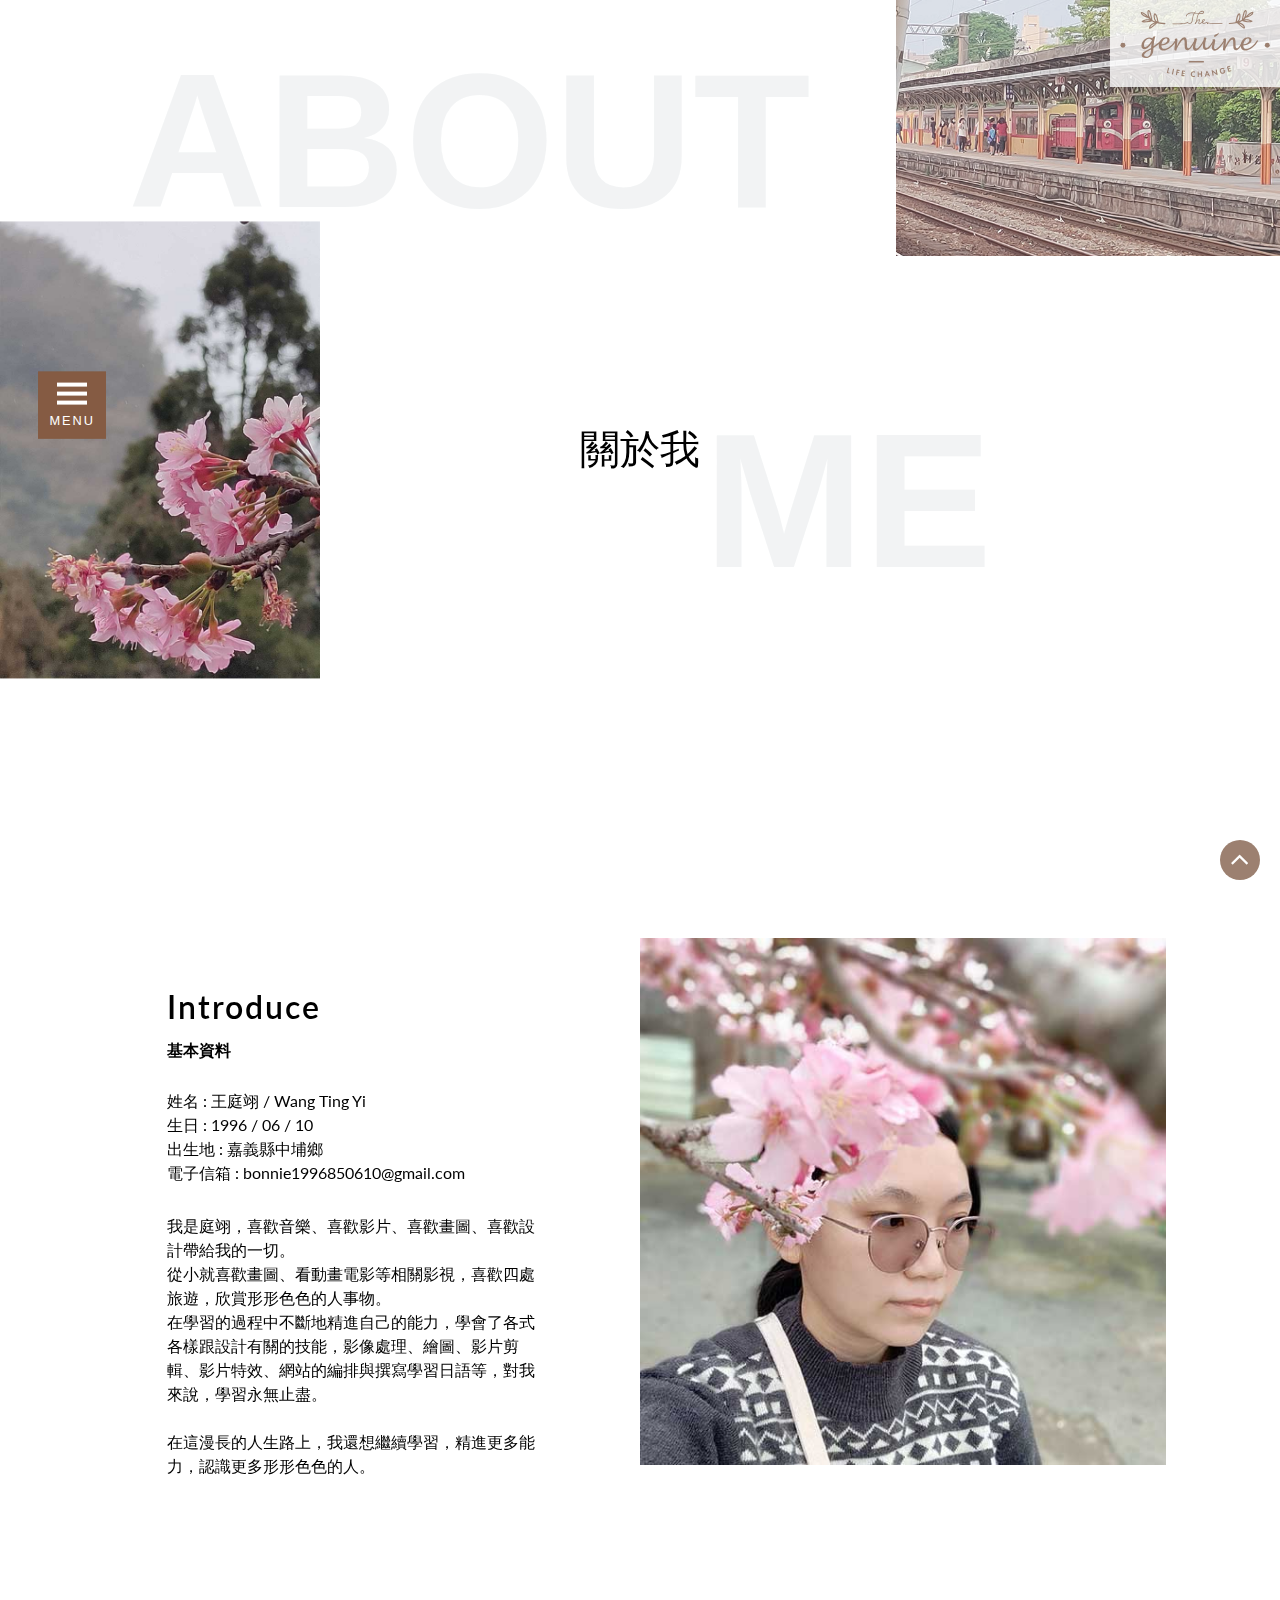
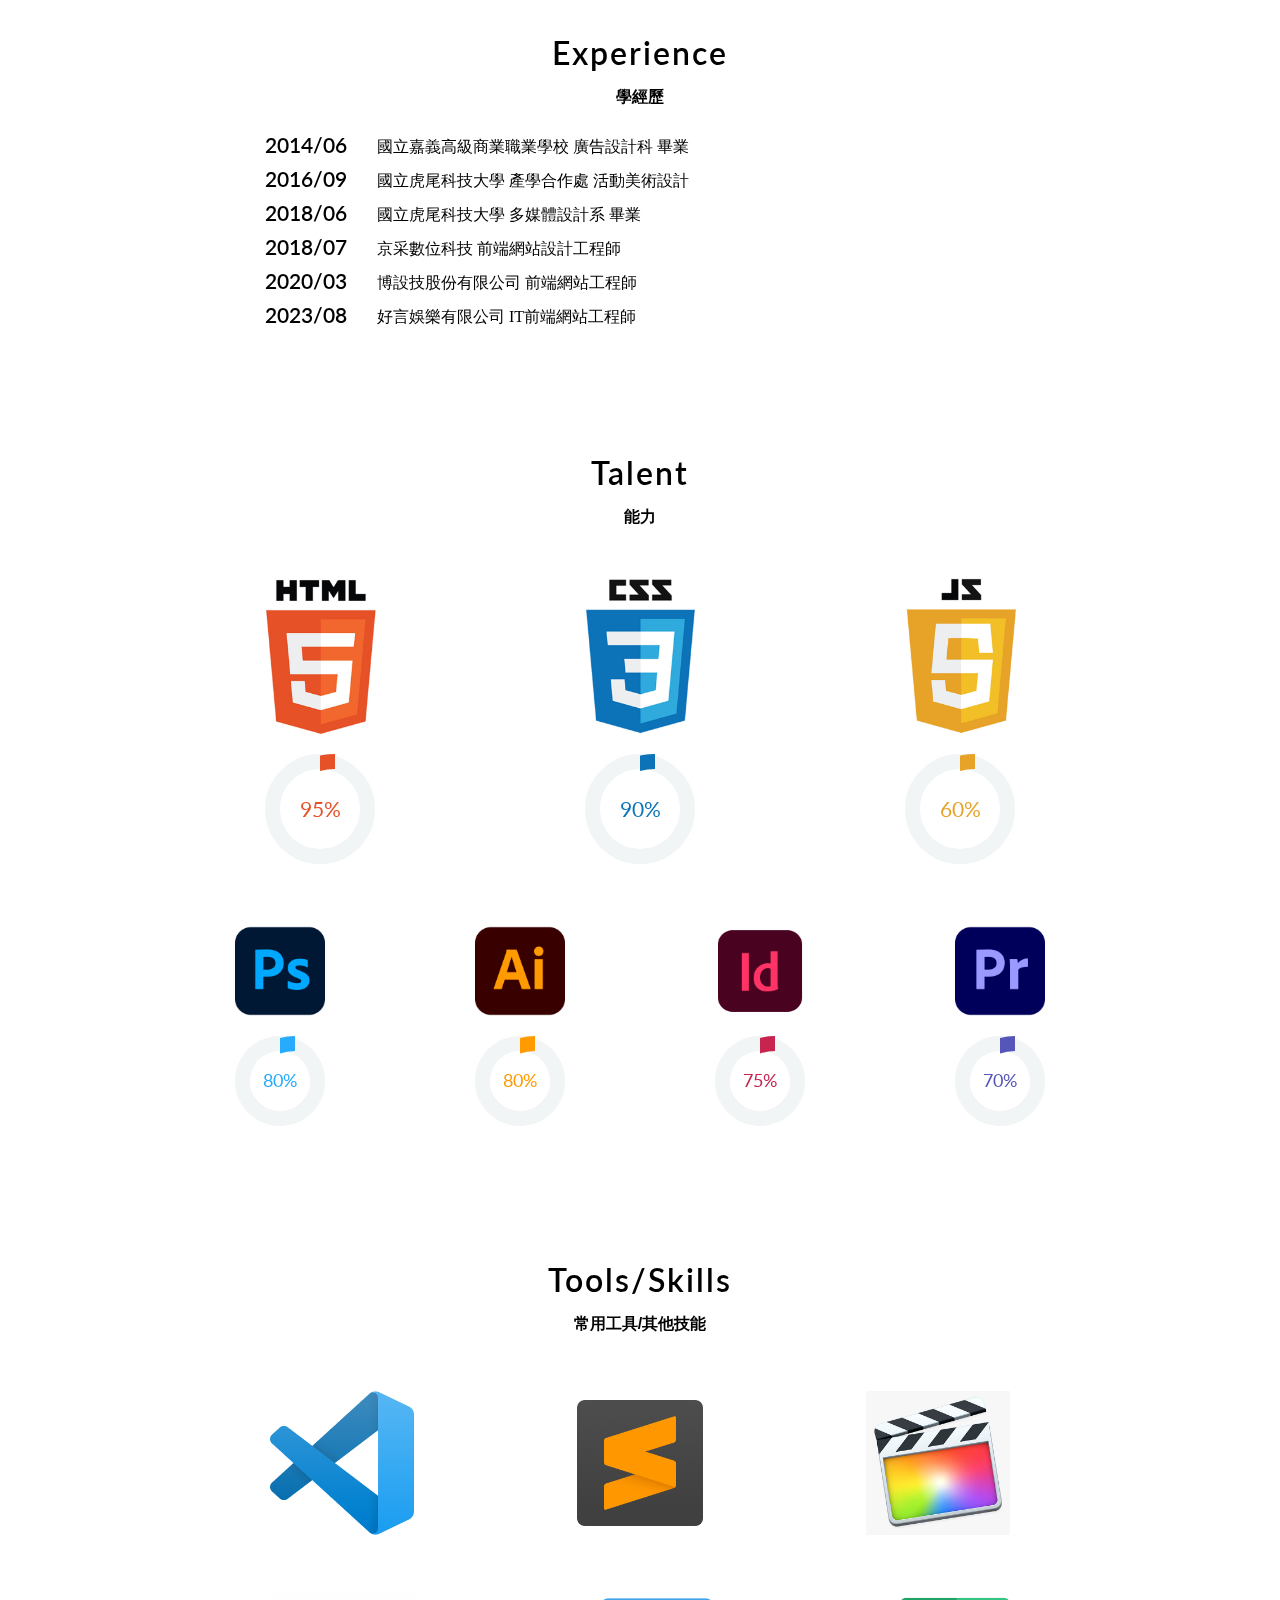
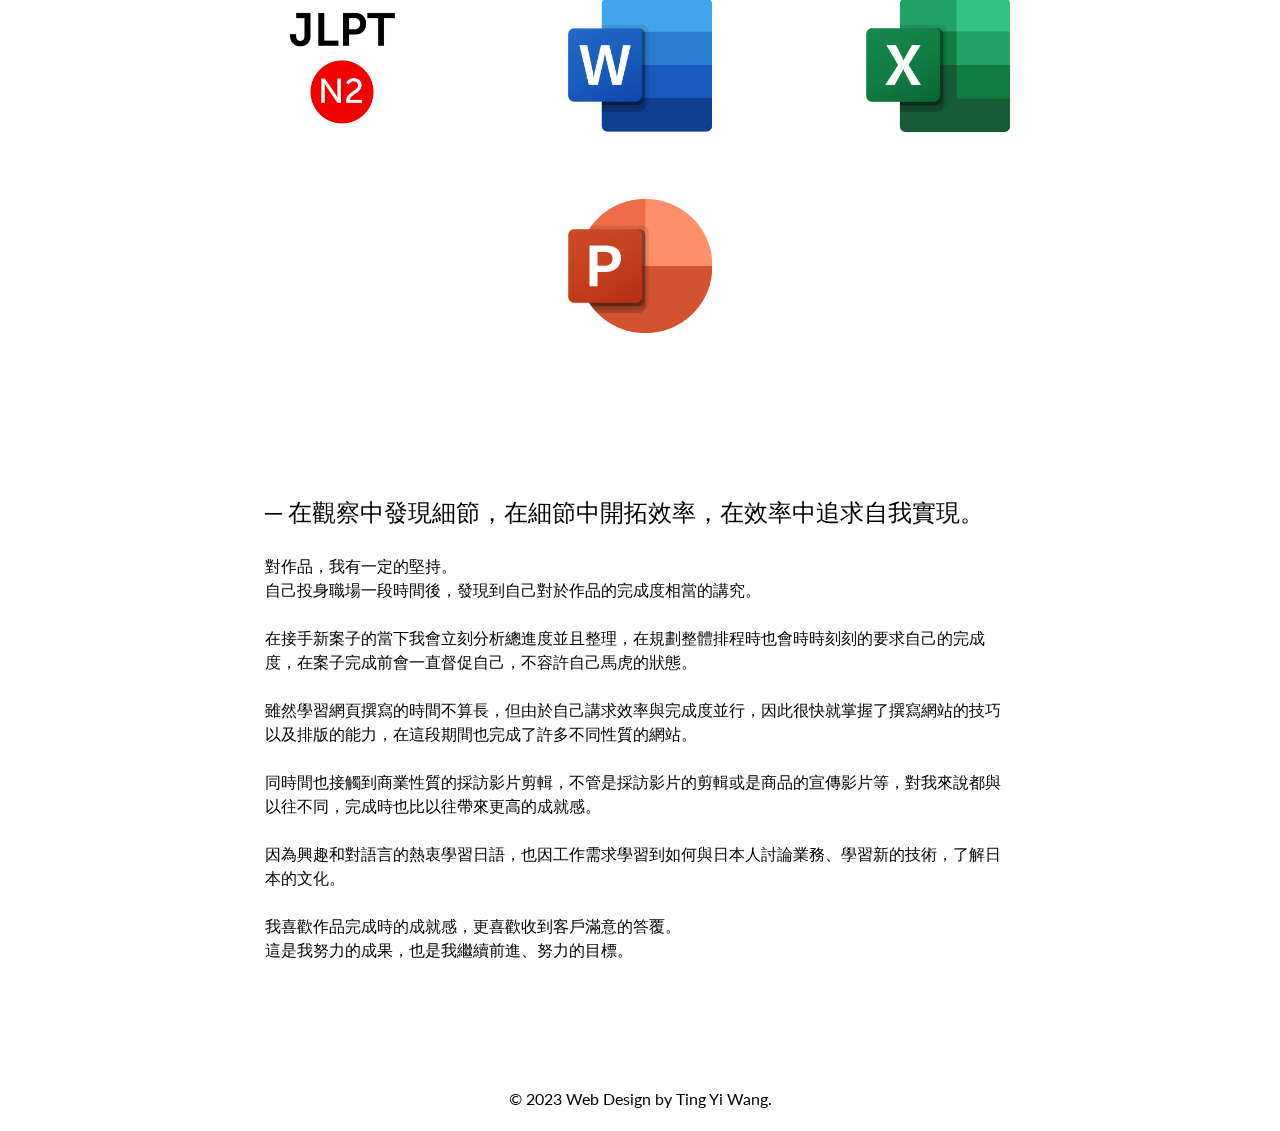
==== commit 1d35ef32: "Add files via upload" ====
--- a/about.html
+++ b/about.html
@@ -125,6 +125,10 @@
 						<p class="year en">2020/03</p>
 						<p class="school">博設技股份有限公司 前端網站工程師</p>
 					</li>
+					<li>
+						<p class="year en">2023/08</p>
+						<p class="school">好言娛樂有限公司 IT前端網站工程師</p>
+					</li>
 				</ul>
 			</section>
 			
